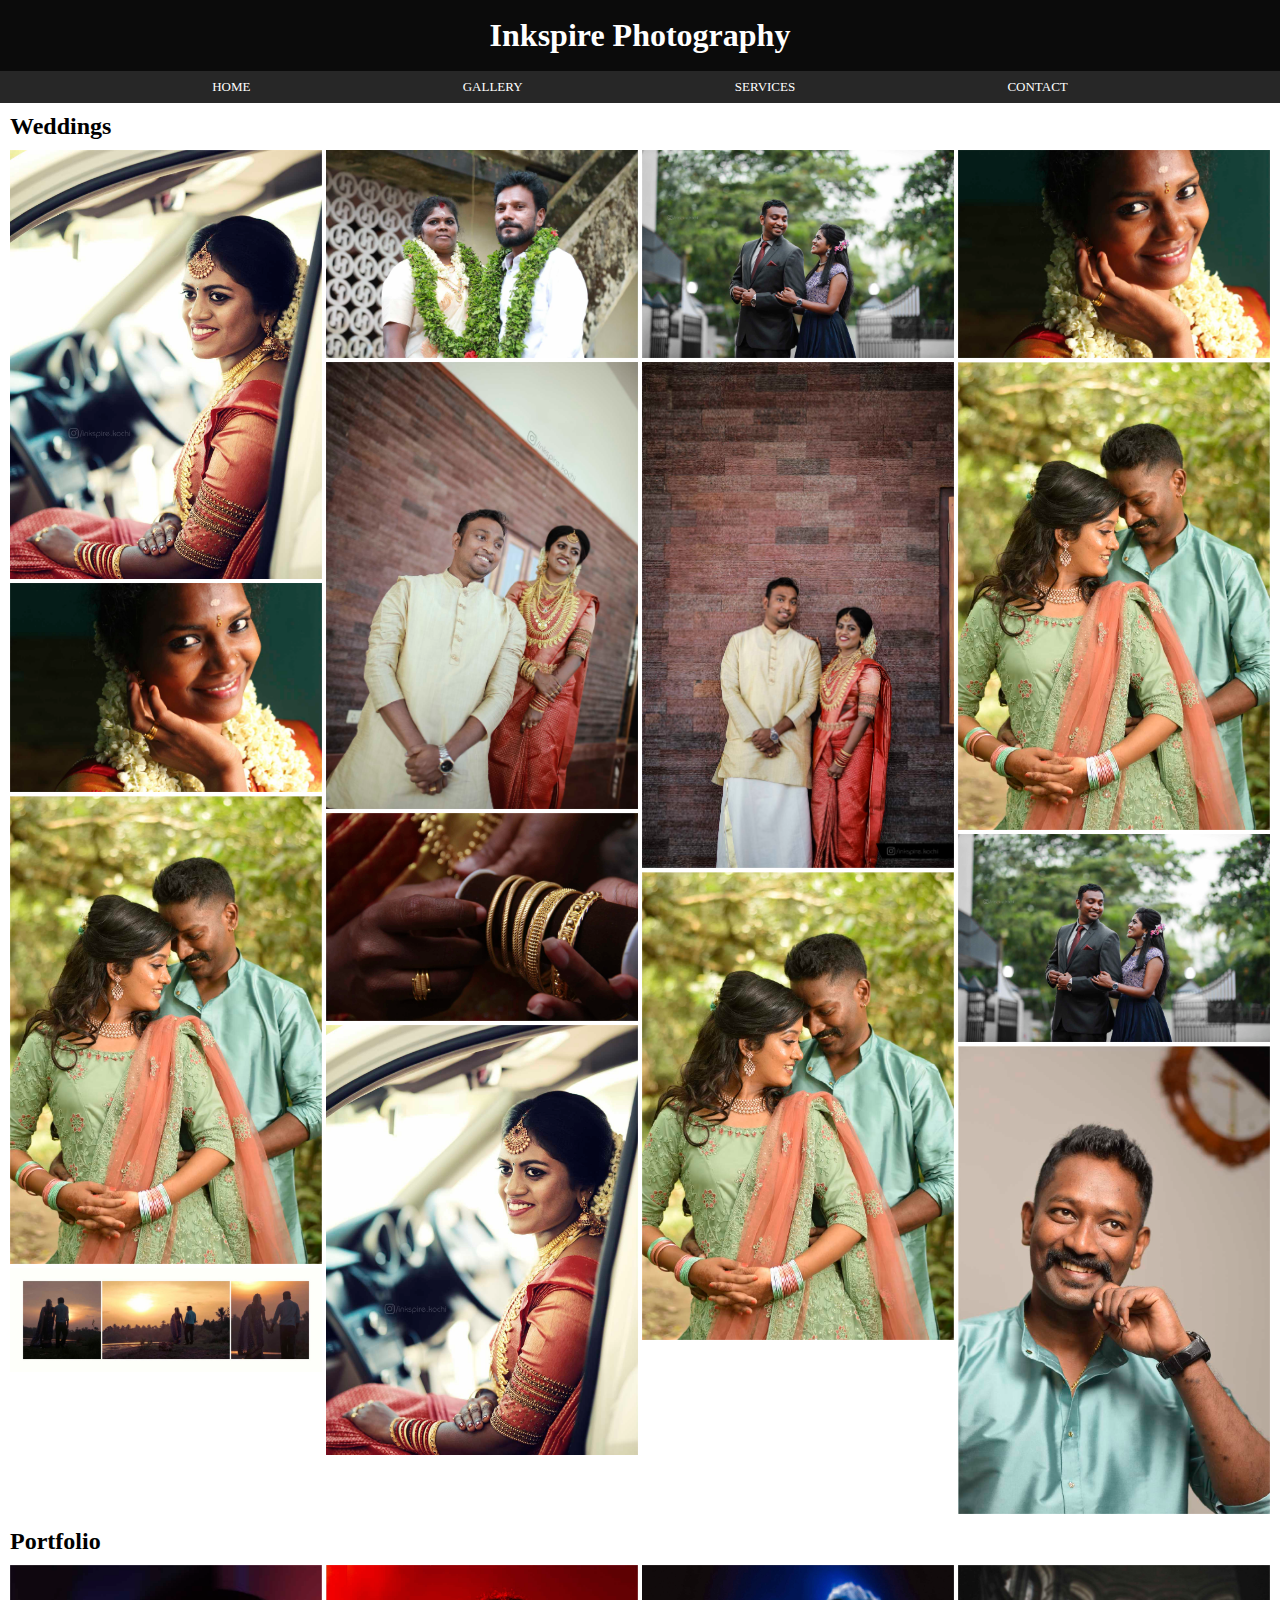
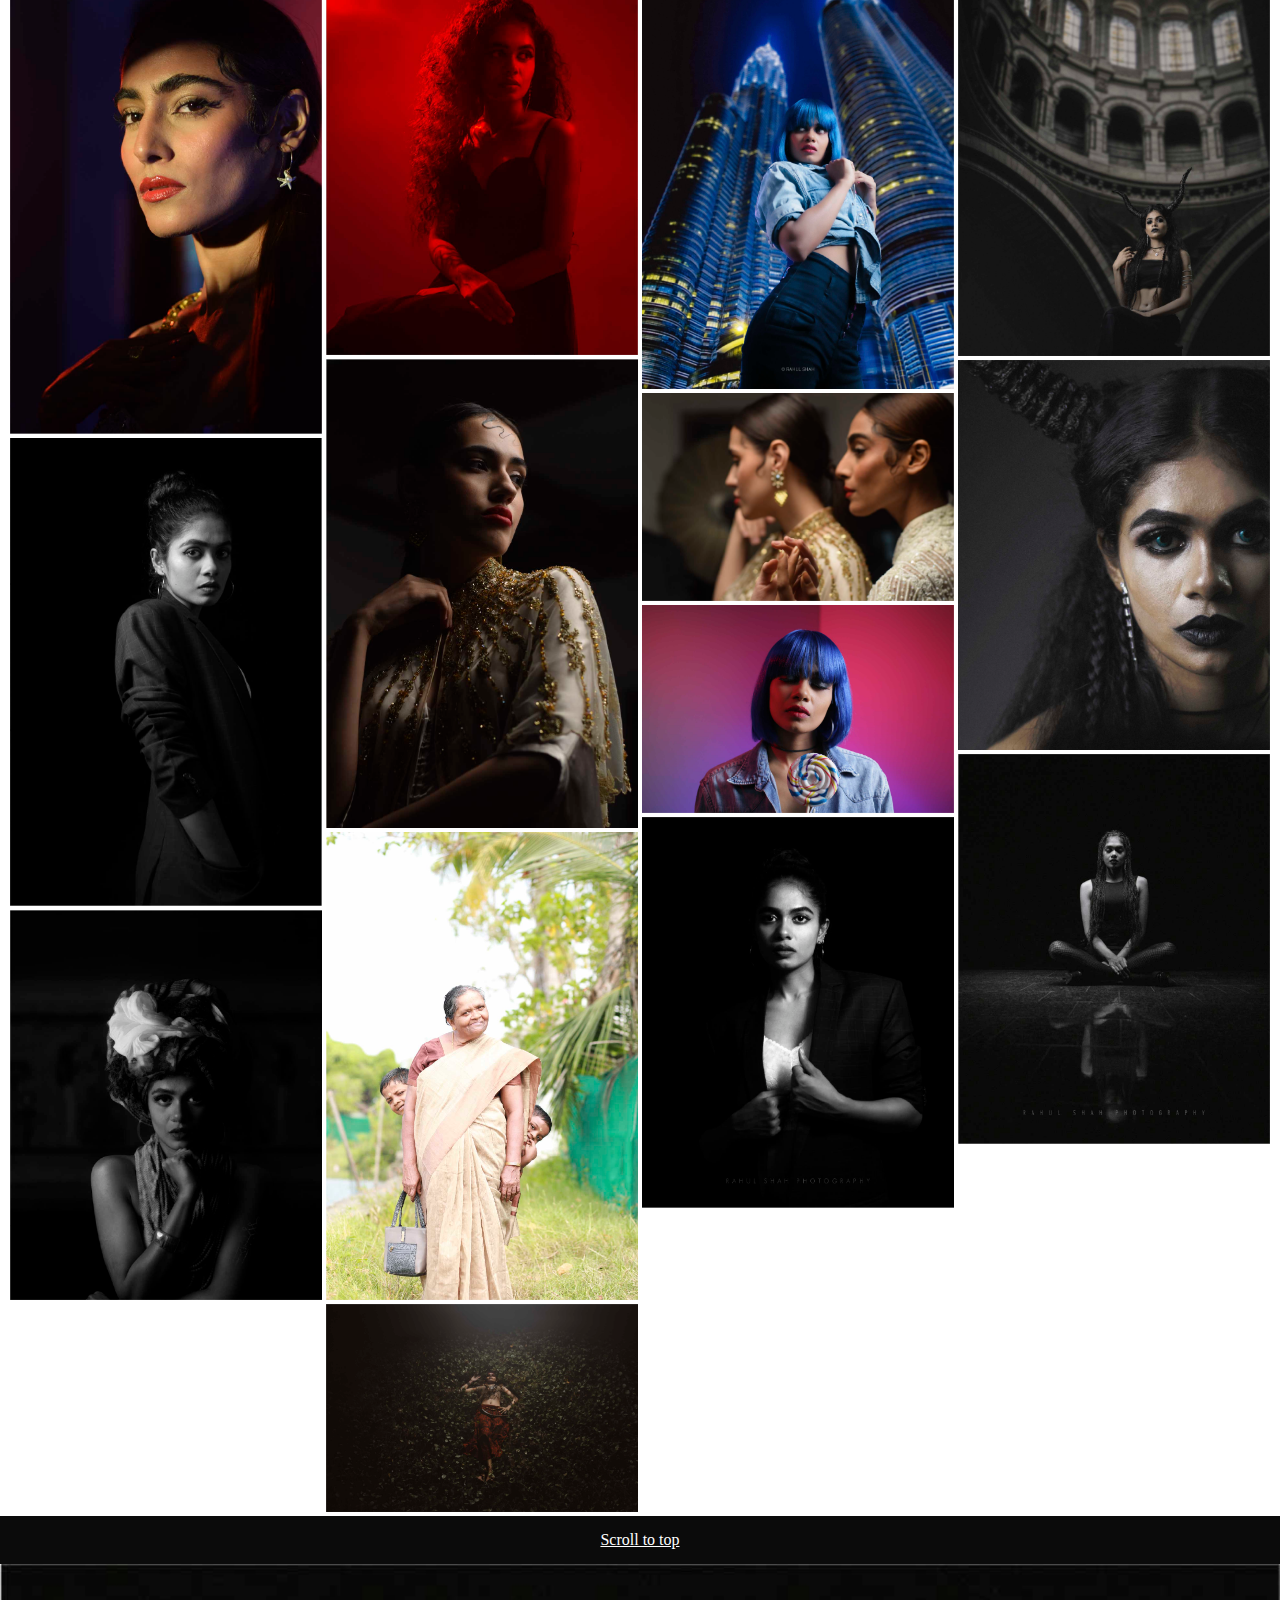
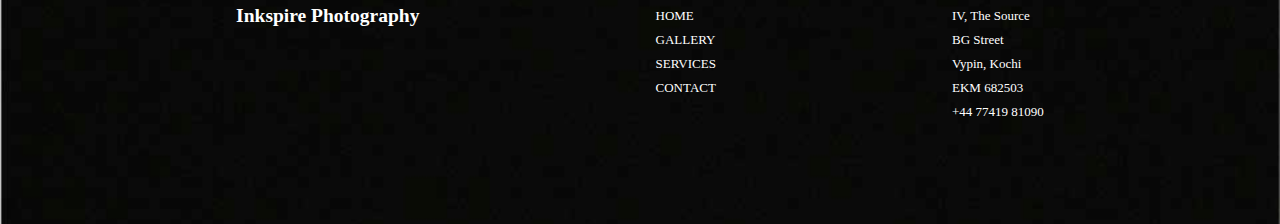
==== gallery.html @ c81bbfaf "induvidual files" ====
<!DOCTYPE html>     <!--Programming language declaration -->
<html lang="en"> <!-- User language -->

<head>
    <title>Gallery | Inkspire</title>  <!-- Name of the web page -->
    <link rel="stylesheet" href="style.css"> <!--Linking cascading stylesheet-->
    <meta charset="utf-8">
</head>

<body> <!-- Opened Body tag-->  
    <!--All visible elements are declared within body tag -->

    <!--HEADER -->
    <header> <!-- Website name with stylized font-->
        <h1>Inkspire Photography</h1>
    </header>

    <nav class="topnavbar">   
        <div class="navbar">
        <ul class="navlist">
            <li><a href="index.html">HOME</a></li>
            <li class="dropdowngallery"> <a href="gallery.html">GALLERY</a>
                <div class="gallerylist">    
                    <a href="gallery.html#gallery1">WEDDINGS</a>                           
                    <a href="gallery.html#gallery2">PORTFOLIO</a>
                </div>
            </li>
            <li><a href="services.html">SERVICES</a></li>
            <li><a href="contact.html">CONTACT</a></li>
            </ul> 
        </div>
    </nav>

    

    <section id="gallery1"> <!-- Gallery for wedding photos - parent container of first gallery-->
        <div class="sectionheading"> <!--heading container -->
            <h2>Weddings</h2>
        </div>
    <div class="photosection"> <!-- Container class holding 4 child elements (columns)  -->
        <!--Each column has the same class name and holds four child divs -->
       <div class="photocolumn"> <!-- Column #1 -->
            <div class="photo"> <!-- div acts as image holder-->
            <img src="images/Artboard 27-20.jpg" alt="sd"> <!-- image placed inside the image holder defined as .photo-->
            </div>
            <div class="photo"> <!-- image holder -->
                <img src="images/Artboard 4-20.jpg" alt="sdf">
            </div>
            <div class="photo"> <!-- image holder-->
                <img src="images/Artboard 11-20.jpg" alt="s">
            </div>
            <div class="photo"> <!-- image holder-->
                <img src="images/Artboard 28-20.jpg" alt="sd">
            </div>
        </div>      <!-- first column ends-->

        <div class="photocolumn"> <!-- column #2  following the same pattern as above - One parent div containing four image holding divs that holds one image each.-->
            <div class="photo">
                <img src="images/Artboard 24-20.jpg" alt="sdf">
            </div>
            <div class="photo">
                <img src="images/Artboard 25-20.jpg" alt="s">
            </div>
            <div class="photo">
                <img src="images/Artboard 34-20.jpg" alt="sd">
            </div>
            <div class="photo">
                <img src="images/Artboard 27-20.jpg" alt="sd">
            </div>
        </div>
        <div class="photocolumn"> <!-- column #3 -->
            <div class="photo">
                <img src="images/Artboard 32-20.jpg" alt="s">
            </div>
            
             <div class="photo">
                <img src="images/Artboard 26-20.jpg" alt="sd">
            </div>
            <div class="photo">
                <img src="images/Artboard 11-20.jpg" alt="sd">
            </div>
        </div>
        <div class="photocolumn"> <!-- column #4-->
            <div class="photo">
            <img src="images/Artboard 4-20.jpg" alt="sd">
            </div>
            <div class="photo">
                <img src="images/Artboard 11-20.jpg" alt="sdf">
            </div>
            <div class="photo">
                <img src="images/Artboard 32-20.jpg" alt="s">
            </div>
            <div class="photo">
                <img src="images/Artboard 13-20.jpg" alt="sd">
            </div>
        </div>
        <!--  column #4 defined and closed-->
    </div>  <!-- parent div .photosection closed -->
    </section> <!-- First gallery closed -->

    <section id="gallery2"> <!--second gallery (for portfolio images / portraits) -->
            <!-- Second gallery follows the exact same structure and class names as the
                 first gallery defined as ID #gallery1. The only difference is that both 
                 are two different IDs. This is done to achieve automatic scroll to
                  the specific gallery (Gallery 1 or Gallery 2) -->
        <div class="sectionheading">
            <h2>Portfolio</h2>
        </div>
    <div class="photosection">
       
        <div class="photocolumn">
            <div class="photo">
                <img src="images/Artboard 12-20.jpg" alt="s">
            </div>
            
             <div class="photo">
                <img src="images/Artboard 3-20.jpg" alt="sd">
            </div>
            <div class="photo">
                <img src="images/Artboard 35-20.jpg" alt="sd">
            </div>
        </div>
        
        <div class="photocolumn">
            <div class="photo">
            <img src="images/Artboard 10-20.jpg" alt="sd">
            </div>
            <div class="photo">
                <img src="images/Artboard 16-20.jpg" alt="sdf">
            </div>
            <div class="photo">
                <img src="images/Artboard 23-20.jpg" alt="s">
            </div>
            <div class="photo">
                <img src="images/Artboard 30-20.jpg" alt="sd">
            </div>
        </div>

        <div class="photocolumn">
            <div class="photo">
                <img src="images/Artboard 15-20.jpg" alt="sdf">
            </div>
            <div class="photo">
                <img src="images/Artboard 18-20.jpg" alt="s">
            </div>
            <div class="photo">
                <img src="images/Artboard 19-20.jpg" alt="sd">
            </div>
            <div class="photo">
                <img src="images/Artboard 22-20.jpg" alt="sd">
            </div>
        </div>
        <div class="photocolumn">
            <div class="photo">
                <img src="images/Artboard 21-20.jpg" alt="s">
            </div>
            
             <div class="photo">
                <img src="images/Artboard 20-20.jpg" alt="sd">
            </div>
            <div class="photo">
                <img src="images/Artboard 40-20.jpg" alt="sd">
            </div>
        </div>
    </div>


    </section>
    <!-- Gallery 2 section defined and closed-->
    <!-- Both galleries will have 4,2 and one column on desktops, tablets and smartphones respectively.-->
    

    <!-- SCROLL TO TOP BUTTON-->
    <div class="sttbutton"> <!-- defined the  button in a div, with background color applied-->
    <a href="#gallery1">Scroll to top</a> <!-- scrolls up to the first gallery of the page-->
    </div>    


    <!-- Footer -->
    <footer>
        <div class="footercontainer">
            <div class="footerlogo"><ul>
                <li><h2>Inkspire Photography</h2></li>
                </ul>
            </div>    
            <div class="footernav"><ul>
                <li><a href="index.html">HOME</a></li>
                <li><a href="gallery.html">GALLERY</a></li>
                <li><a href="services.html">SERVICES</a></li>
                <li><a href="contact.html">CONTACT</a></li>
                </ul>
            </div>
            
            <div class="footaddress">
                <ul><li>IV, The Source</li>
                <li>BG Street</li>
                <li>Vypin, Kochi</li>
                <li>EKM 682503</li>
                <li>+44 77419 81090</li>
                </ul>
            </div>
            
    
        </div><!-- Footer container close here-->
           
    </footer>

</body>
</html>
---- style.css ----
*{
margin: 0; /* All elements by default will not have margins    */
padding: 0; /* All elements by default will not have padding   */
box-sizing: border-box; /* To have control over width and height of elements */
}
body {
    background-color: rgb(255, 255, 255);
}
/*________________HOMEPAGE ________________________*/
/*HEADER*/
header{
    background-color: rgb(11, 11, 11);  /* applies background color  */
    padding: 2px;   /* padding for the header */
    justify-content: center; /* Centre alignment */
    text-align: center;
    
}   
header h1 { /* Heading styling for colour, alignment and padding */
    color: rgb(255, 255, 255);
    padding-top: 15px;
    padding-bottom: 15px;
    justify-content: center;
}

/*NAVIGATION BAR*/
.topnavbar { 
    
    background-color: rgb(39, 39, 39);
    z-index: 4; /* keeps .topnavbar on the highest Z-index assigned in this website (4)
                Highest z-index number will allow the element to stay on top, above all other elements. */
    position: sticky; /* Allows the nav bar to stick the top even when it is scrolled past */
    top: 0; /* the sticking position is set to top:0; meaning, no space will be left from the top and the element sticks to the top most part of the viewport  */
    width: 100%;
    padding-top: 8px;
    padding-bottom: 8px;
}

.navbar {
    display: flex; /*child elements flex and form row */
}

.topnavbar a { /* navigation bar anchor tag style */

    display: block;
    color: white;
    font-size: small;
    text-decoration: none;
}   

.topnavbar a:hover { /* navigation bar interaction upon hover */
    background-color: rgb(63, 63, 63);
    
}

.navlist {  
    display: flex; /* all the <li> elements within this unordered list class flexes in row */
    list-style-type: none; /* the default decoration for list items are  removed (bullet points) */
    justify-content:space-evenly;                   /*Justify content was used instead of regular padding so the nav bar elements maintains the set distance ratio across different devices */
    width: 100%;                                    /*Navlist takes up 100% width of the viewport */
    
}

.gallerylist {          /*This list is set to invisible by default */
    display: none;      /* hides the div in normal state */
    position: absolute;  /* sets the position to absolute  */
    background-color: rgb(39, 39, 39);;
    min-width: 160px;
   z-index: 2;      /* z-index is higher than 1. this div will be displayed above all other elements. Only exceptions are elements that have been assigned a higher z-index. */
}

.dropdowngallery:hover .gallerylist {
    display: block; /* upon hover on top of .dropdowngallery, the div .gallerylist will be displaye - giving two options for users. */
}       

/*BANNER*/

.bannercontainer {          /* Style for the banner container */
    position: relative;     /* Sets the position to relative for absolute positioning of text */
    text-align: center;     /* Center-align the text */
}


.bannerimage img {          /* Style for the banner image */
    width: 100%;            /* Makes the image take up the full width of the parent element */
    height: auto;           /* Maintains the image's aspect ratio */
    opacity: 70%;           /* reduces opacity of the banner image - this helps increase the visibilty of .bannertext elements. In this case, the website greeting.  */
}
.bannertext {
    position: absolute;     /* position is set absolute with respect to it's parent element */
    top: 50%;               /* positioning with respect to parent element */
    left: 50%;
    transform: translate(-50%, -50%); /* centres the div */
	font-size:large;        /* font styling  */
	font-weight: bold;
	color: #fff;
	text-align: center;     /* positioning text to the centre  */
  }


/*HOMEPAGE_GALLERY*/
.homegallery h3{   /* aligning the heading to the centre  */
    text-align: center;  
    padding: 5px;
}
.homegallerygrid{
display: flex;      /* all images inside the div are flexing  */
flex-wrap: wrap;    /* wrapping allows the overflowing elements to wrap and fall in the next line and eliminates the horizontal scroll bar  */
justify-content: center; /* the container's content are centred  */
	
}
.homegallerygrid img{
    width: 19.5%; /* This width dictates how many columns will be formed. in this case, 5 columns will be the result.  */
                    /*  5 columns will appear by default (screens of 901 pixels or above) */
    padding: 1px;
	
    
}


footer
	{

	/*	Inserting background image : https://www.w3schools.com/css/css3_backgrounds.asp*/
		background-image: url("images/Artboard 40-20.jpg");  /* foter background added through stylesheet.   */
 		background-size: cover;        
		background-repeat: no-repeat; /*background set to not repeat to have just one large image instead of repitition  */
		height: 260px; 
		text-align: left; /* aligns the text to the left */
		color: white;
		

	}

footer .footercontainer /* contains all elements of footer  */
{
	padding-top:40px;
    display: flex; /* all child elements of footer flex  */
    justify-content: space-evenly; /* spacing is evened out and looks neat  */
    
}

footer ul li a
{   /* anchor tags styling */
	text-decoration:none;
	color:white;cursor: pointer; /* changes the cursor to pointer  */
	text-align: left;
    font-size: small;
}
footer ul li a:hover
{
	color: gold; /* changing color upon hover */
}
footer ul  /* unordered list elements (footer) styling  */
{ 
    list-style:none; /* removes bullet points  */
	padding:0;
    font-size: small;
}


footer ul li
{
	
	line-height: 24px; /* spaces between lines of .li elemets */
	
}

/*media quiery that makes the webpage responsive to screens of widths between 420px & 600px  */
@media (min-width: 420px) and (max-width:600px) /* HOME PAGE - MOBILE DEVICES__ */                        /*MOBILE SCREEN*/
    {
        .homegallerygrid
            {
            display: flex;
            flex-wrap: wrap;
            justify-content: center;
            }
            .homegallerygrid img{
                width: 49.5%; 
                height:fit-content;
                padding: 1px;
                
            }  
            .bannertext {
               
                font-size: 26px;
               
              }


    }
    
    
 /*media quiery that makes the wepage responsive to screens of width between 601px - 900px  */   
    
@media (min-width: 601px) and (max-width: 900px)    /* HOME-PAGE TABLET SCREEN */
     
    {
        .homegallerygrid
        {
        display: flex;
        flex-wrap: wrap;
        justify-content: center;
        }
        .homegallerygrid img{
            width: 32.5%; 
            height:fit-content;
            padding: 1px;
            
        }
    }


/*SERVICES PAGE_______*/
#services { /* positioning */
    position: relative;
}

#services h3{ /* font styling */
    font-size: larger;
    padding: 10px;
    padding-top: 20px;
    position: absolute;
    top: 10px;
    
}

.servicesgrid{
    display: grid; /* displays grid */
    grid-template-columns: repeat(3,1fr); /* displays child elements in 3 columns */
    
    align-items: end; /* all child elements sink to the bottom of the container. This is to achieve a design tactic, where the container looks like a bar graph and to make the diamond package appear more valuable in terms of service benefits  */
    padding: 20px;
    
}

.goldpack{ 
    background-color: rgb(234, 234, 234);
    padding: 10px;
    
    width: 90%;
    border-radius: 5px;
}
.platinumpack{
    background-color: rgb(237, 237, 237);
    padding: 10px;
    width: 90%;
    border-radius: 5px;
}
.diamondpack{
    background-color: rgb(228, 228, 228);
    padding: 10px;
    width: 90%;
    border-radius: 5px;
}
.price{
    margin-top: 5px;
    background-color: gold;
    border-radius: 3px;
  
  
}

.servicenote{
    text-align: center;
    padding: 5px;
    background-color: blanchedalmond;
}
.servicenote p{
    font-size: smaller; /* additional note in small text size related to pricing. */
}



/*_______________________GALLERY PAGE_____________*/
#gallery1
{
    width: 100%;
    margin:auto; /*centralizes the element*/
    
}

.sectionheading h2{ 
padding: 10px;
}

.photosection{ /* Section contains 4 child elements (.photocolumn) */
    display: flex; /*  Child elements are flexed to form one row of 4 child elements*/
    justify-content: center;
    flex-wrap: wrap; /* wrap will be applied for smartphone and tablet screens according to the width adjustments that will be done for child elements as per requirement in tablet and smartphone screen widths */
}
.photocolumn { /* All 4 photocolumn elements are styled together   */
display: flex; /* applied flex */
flex-direction: column; /* turns the flex direction to column, making 4 columns  */
width: 24.7%; /* defines the width of each column. Each column here takes 24.7%, resulting in four vertical columns to fall in place of the viewport.
                This value will be changed according to varrying screen sizes to reduce the number of rows.  */
padding-left: 2px;
padding-right: 2px;

}

.photo{
width: 100%; /* takes up the entire width of it's parent element, which is one column out of the total four columns */
box-sizing: border-box;
}

.photo img{
    width: 100%; /* image wide as parent container  */
    height: auto;
}
.sttbutton{ /* the scroll to top button styling  */
    text-align: center;
    background-color:  rgb(11, 11, 11);
    padding: 15px;
  }

  .sttbutton a{
    color: white ;
    padding: 15px;
}

.sttbutton a:hover {
    color: gold;
}

@media (min-width: 420px) and (max-width:600px)                         /*MOBILE SCREEN*/
/* GALLERY PAGE MEDIA QUERIES FOR SMARTPHONES*/ 
{
        .photocolumn {
            
            width:95%; /* Makes the .photocolumn div take up 95% of it's parent element.
            This means that only one column can fit, the remaining .photocolumns will appear below as the user scrolls down.
            This makes the layout responsive.  */
    }
    
}
    
    
@media (min-width: 601px) and (max-width: 900px)                        /* TABLET SCREEN */
/*GALLERY PAGE FOR TABLETS  */     
{

.photocolumn {
        width: 49.5%; /* makes the .photocolumn div take up 49.5% of it's parent container.
        This results in two columns on the viewport, and the the remaining two columns appears below.
        This makes the layout responsive  */
    
    }
}
/*_______CONTACTPAGE________ */

.banner
{
    position: relative;
}
.banner, .banner img
{
	width:100%;
    display: block;
	
}
.banner:after
{
	clear: both;
	display: block;
	content: "";
	
}
.bannerthree h2
{
	position: absolute;
	top: 50%;
	left: 50%;
	transform: translate(-50%,50%);
	font-size: large;
	font-weight: bold;
	color: #fff;
	text-align: center;
}

/* CONTACT FORM  */
/* referenced from https://www.w3schools.com/howto/howto_css_contact_form.asp */
{font-family: Arial, Helvetica, sans-serif;} /* Font family for contact form */


/*styling for text input fields    */
input[type=text], select, textarea {
    width: 100%;
    padding: 12px;
    border: 1px solid #ccc;
    border-radius: 4px;
    box-sizing: border-box;
    margin-top: 6px;
    margin-bottom: 16px;
    resize: vertical;
  }
  
  /*styling for email input fields    */
  input[type=email], select, textarea {
    width: 100%;
    padding: 12px;
    border: 1px solid #ccc;
    border-radius: 4px;
    box-sizing: border-box;
    margin-top: 6px;
    margin-bottom: 16px;
    resize: vertical;
  }

 /*styling for submit button   */
  input[type=submit] {
    background-color:  rgb(11, 11, 11);
    color: white;
    padding: 12px 20px;
    border: none;
    border-radius: 4px;
    cursor: pointer;
  }
  
  input[type=submit]:hover { /* styling for submit button on hover  */
    background-color:gold;
  }
  
  .contactform{ /* styling for .contactform , the parent element containing the input form. */
    justify-content: center; 
    width: 100%;
  }

  .contactform h3{ /* alignment for heading  */
    text-align: center;
    padding: 15px;
  }
  .formcontainer { /* styling for .formcontainer, the input form  */
    border-radius: 5px;
    margin-left: auto; /* margin left and margin right on auto sets the div at the centre of it's parent element */
    margin-right: auto;
    background-color: #f2f2f2;
    padding: 20px;
    width: 65%;  /* width is set to 65% to leave blank space   */
  }
  
        @media (min-width: 420px) and (max-width:600px)                         /*MOBILE SCREEN*/
/* MEDIA QUERIES FOR SMARTPHONES*/ 
{
    .formcontainer { /* Form container takes up 95% of the viewport and maximises screen usage  */
        width: 95%;
      }
      
    
}
    
    
@media (min-width: 601px) and (max-width: 900px)       /* TABLET SCREEN */
/*QUERIES FOR TABLETS  */     
{
    .formcontainer {
        width: 75%; /* considerably less blank spaces on the sides compared to desktop screen width view. */
      }
     
}
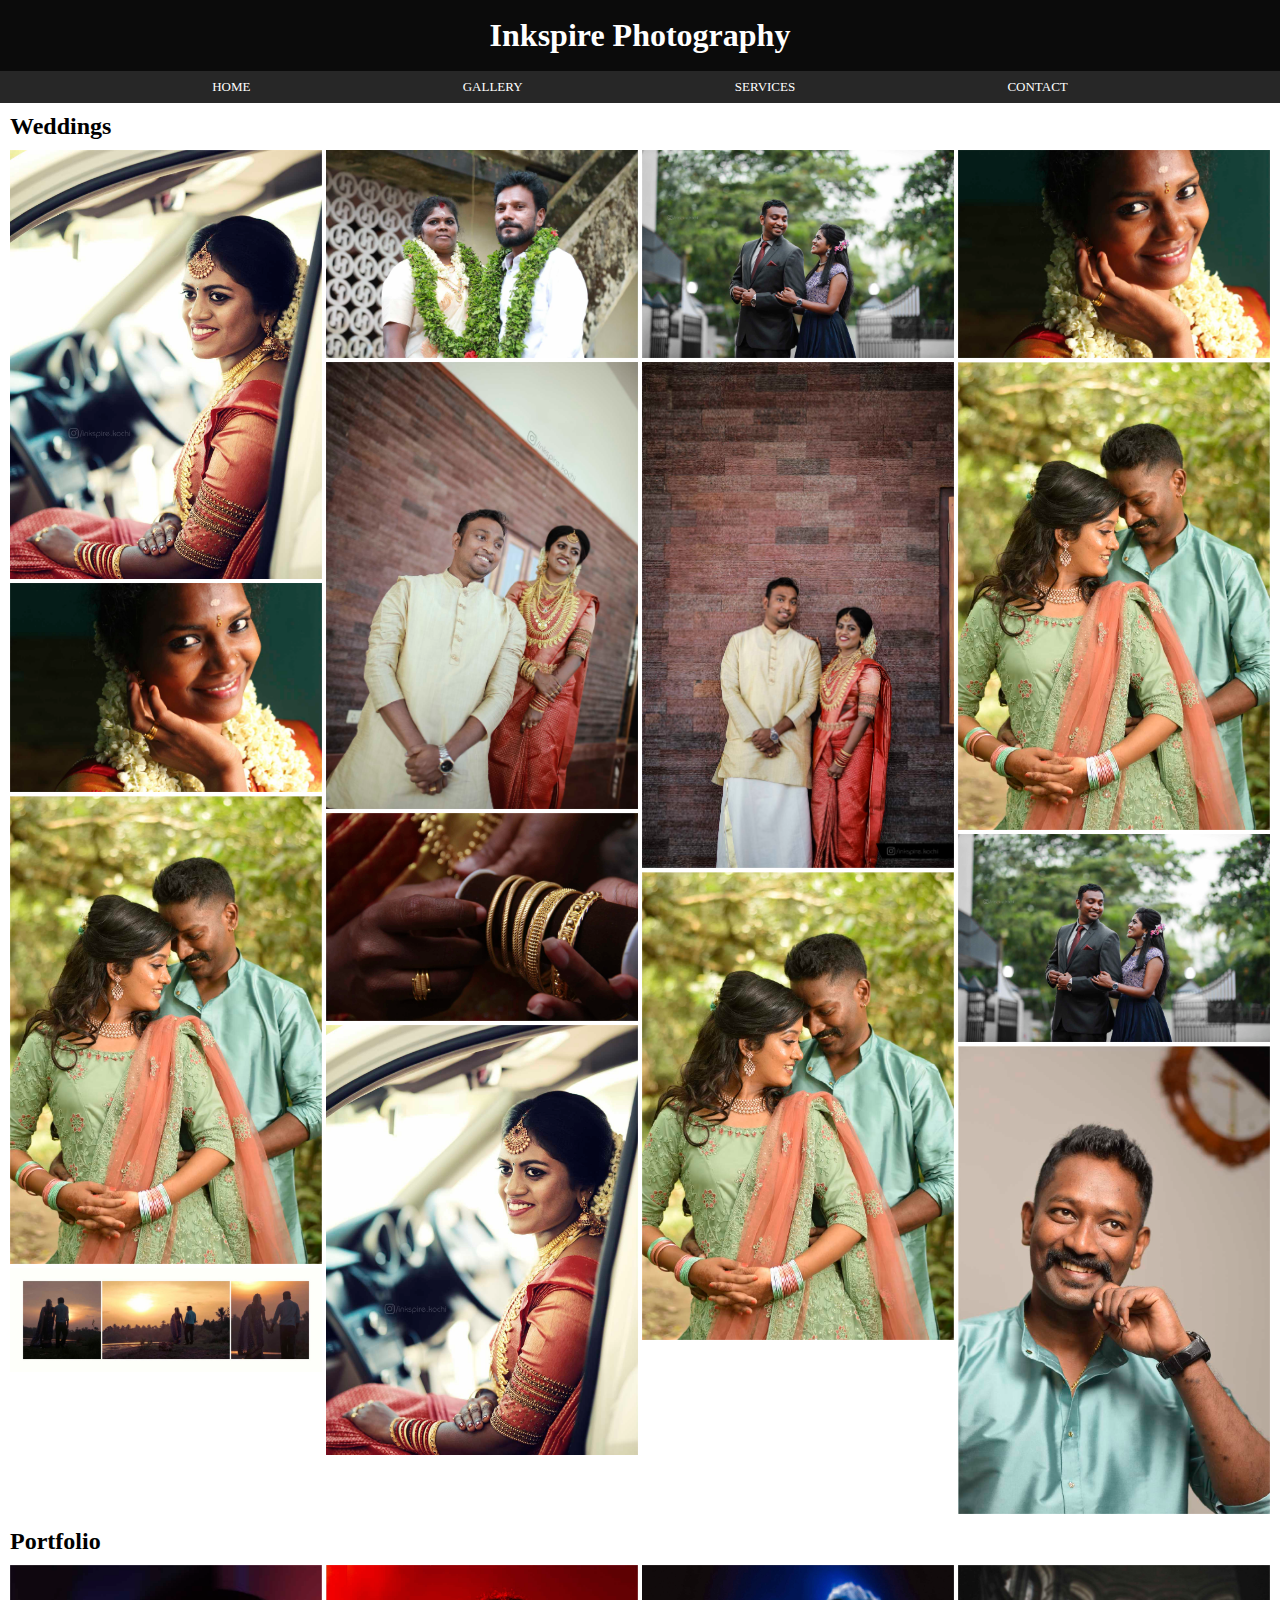
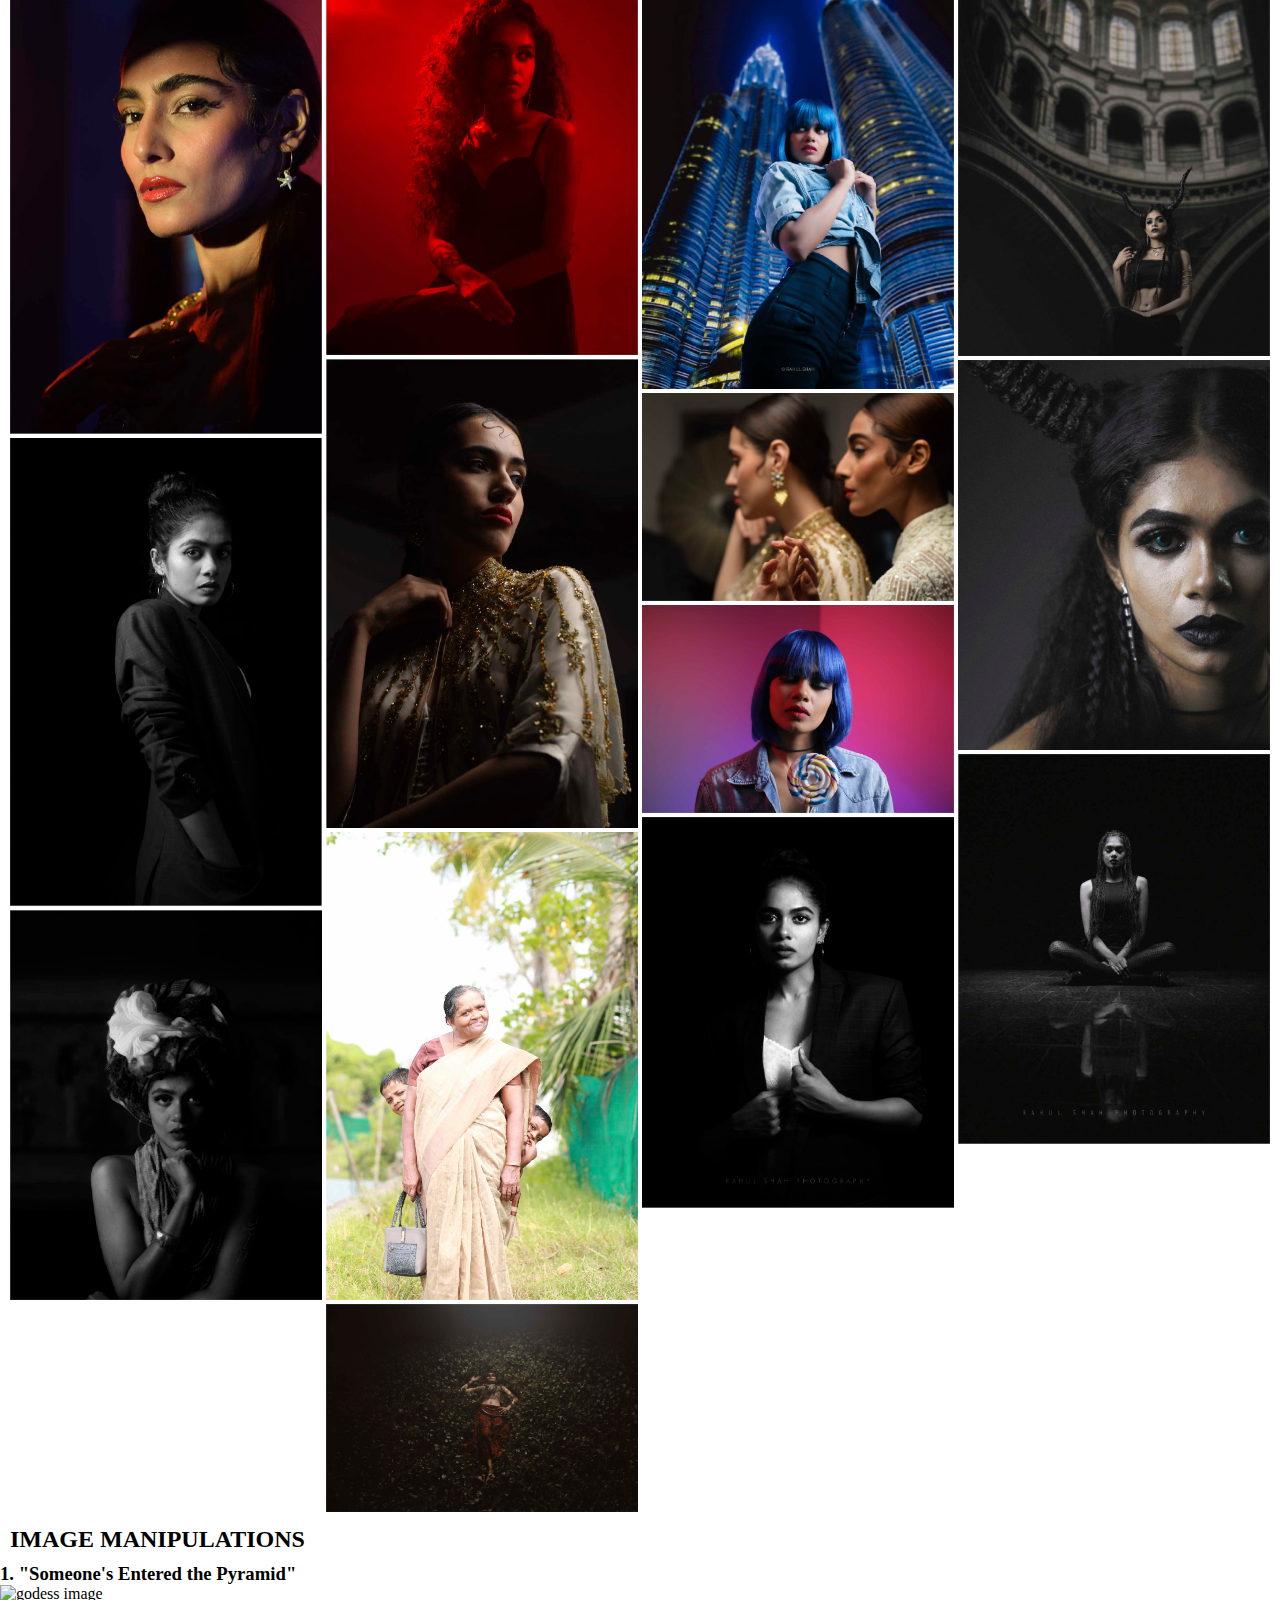
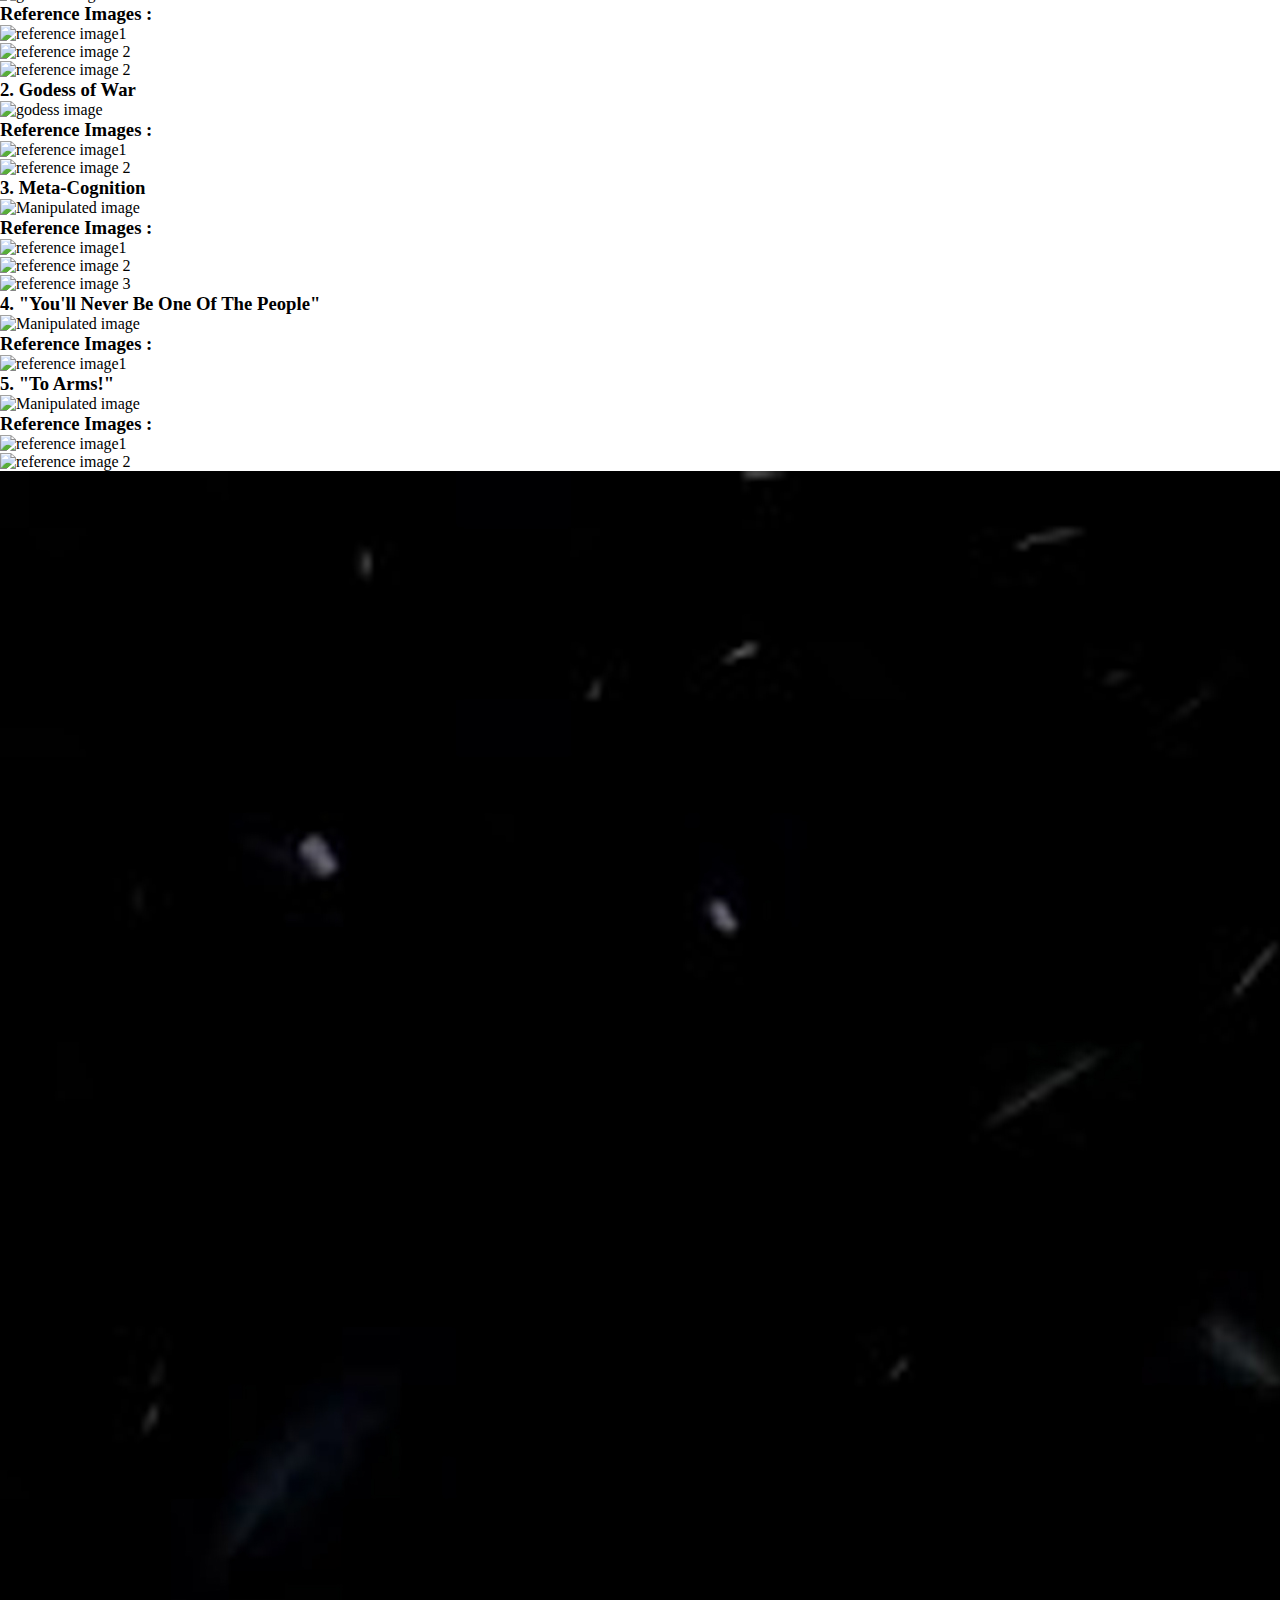
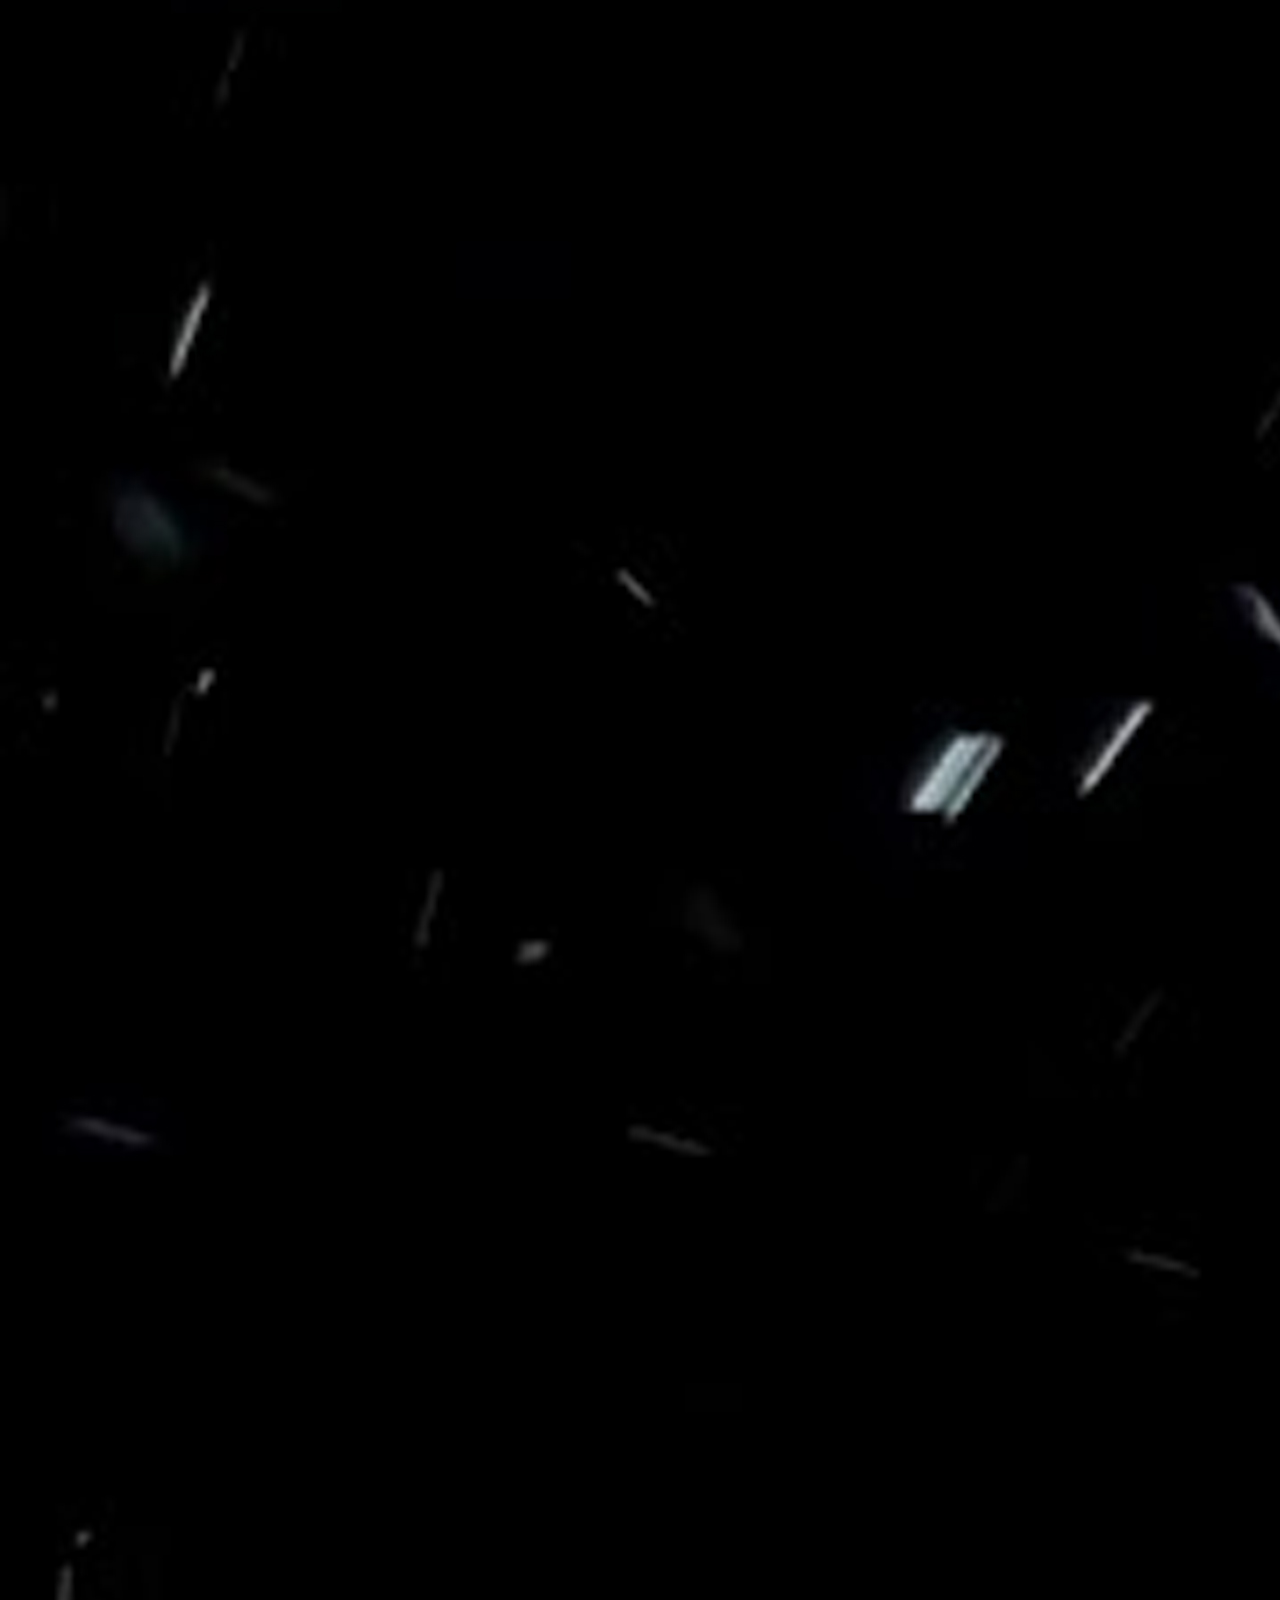
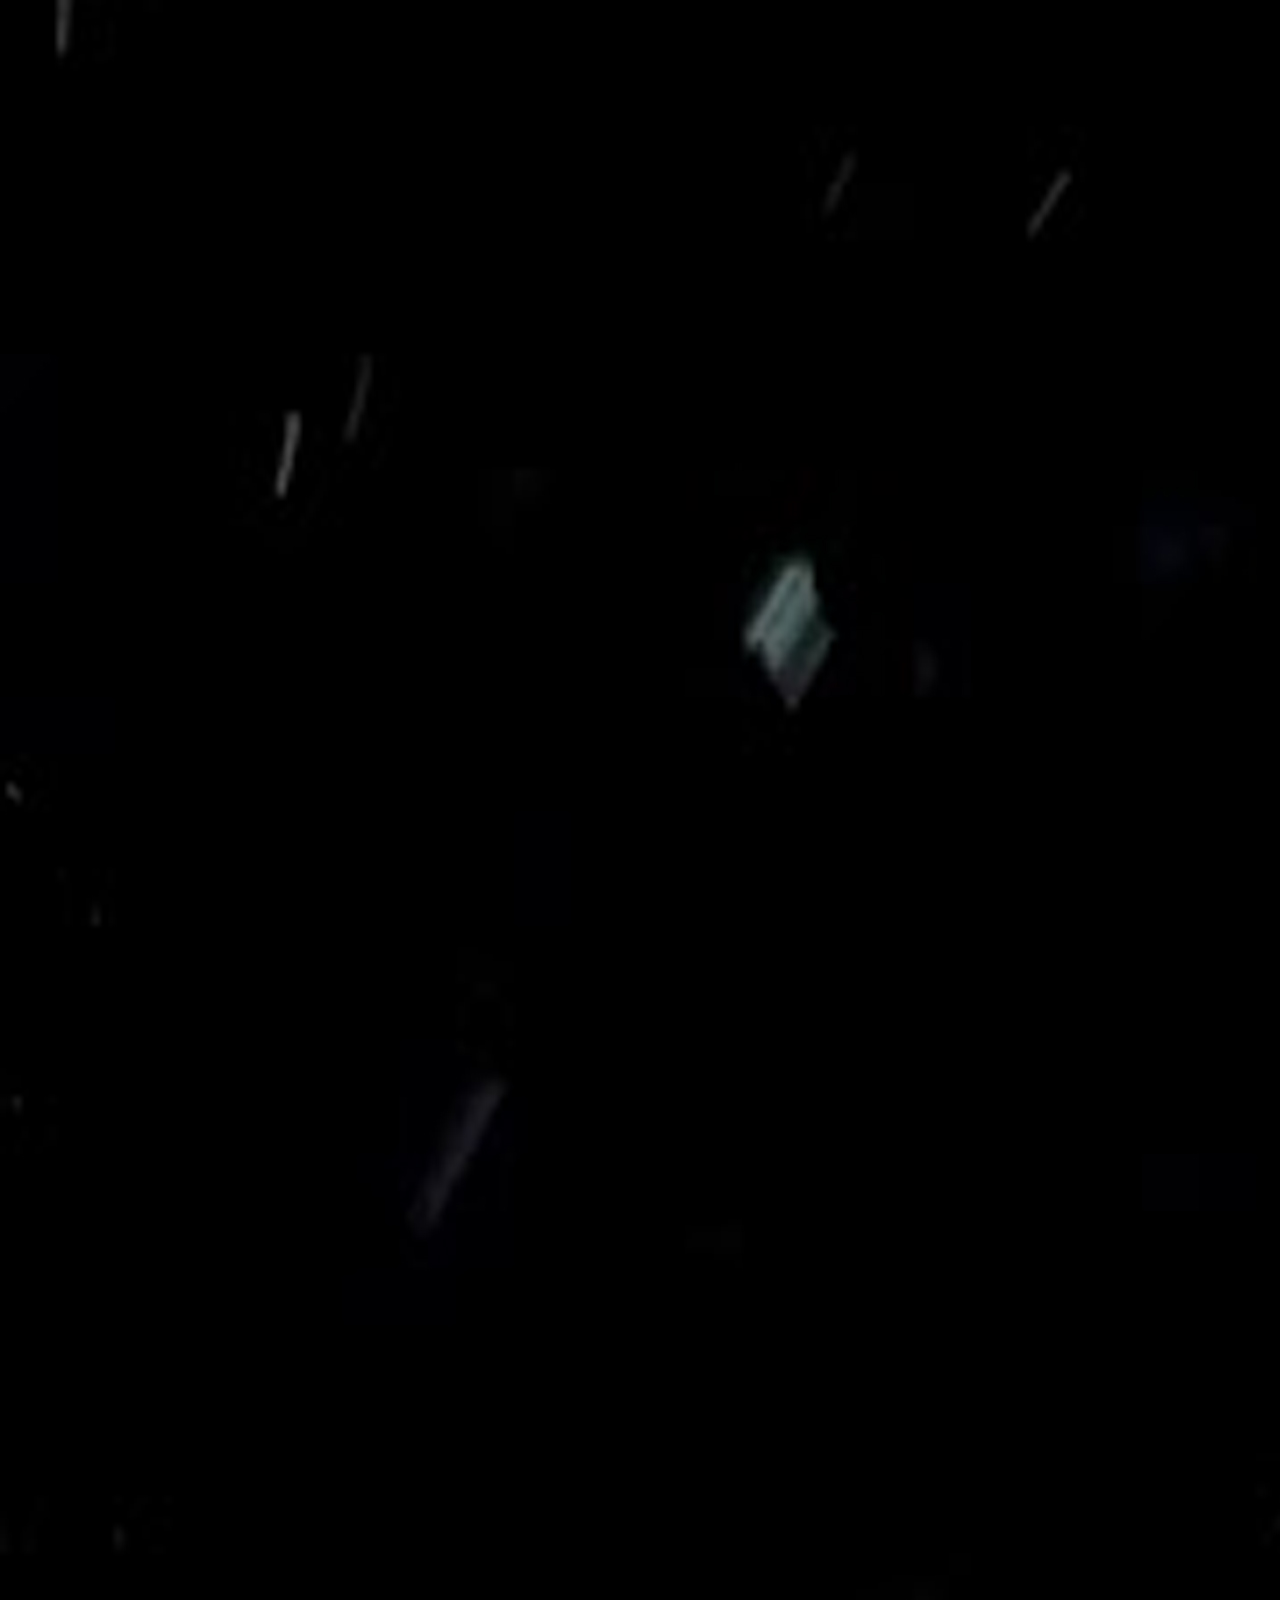
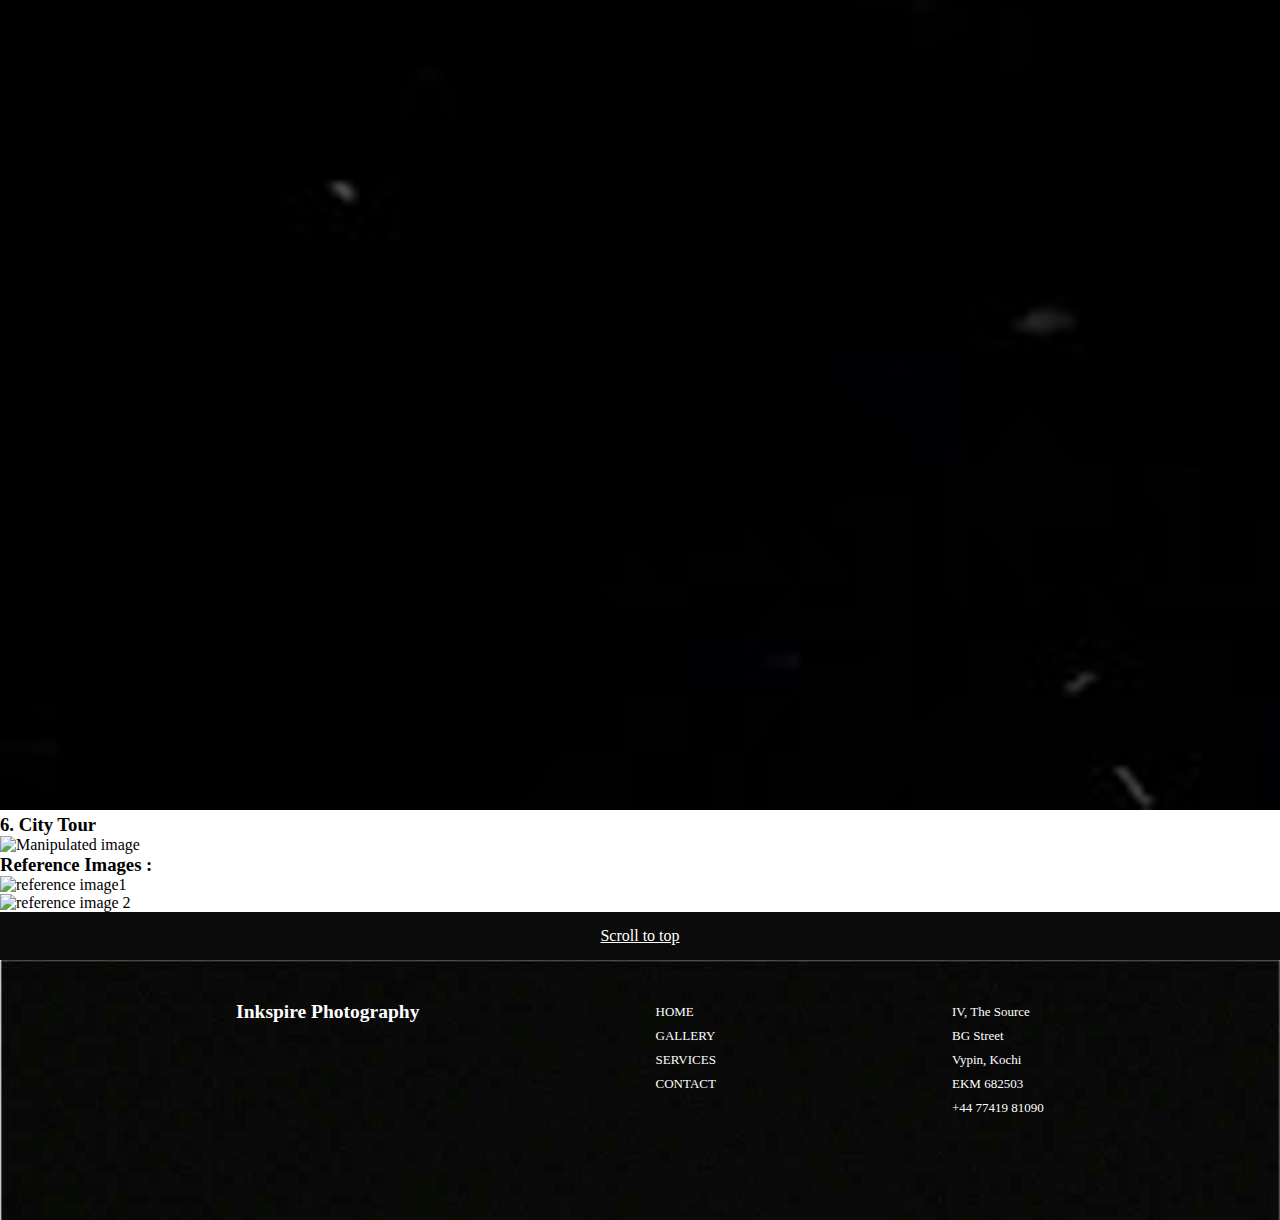
==== commit 8470aa0e: "Update gallery.html" ====
--- a/gallery.html
+++ b/gallery.html
@@ -110,56 +110,56 @@
        
         <div class="photocolumn">
             <div class="photo">
-                <img src="images/Artboard 12-20.jpg" alt="s">
+                <img src="images/Artboard 12-20.jpg" alt="image 1">
             </div>
             
              <div class="photo">
-                <img src="images/Artboard 3-20.jpg" alt="sd">
-            </div>
-            <div class="photo">
-                <img src="images/Artboard 35-20.jpg" alt="sd">
+                <img src="images/Artboard 3-20.jpg" alt="image 2">
+            </div>
+            <div class="photo">
+                <img src="images/Artboard 35-20.jpg" alt="image 3">
             </div>
         </div>
         
         <div class="photocolumn">
             <div class="photo">
-            <img src="images/Artboard 10-20.jpg" alt="sd">
-            </div>
-            <div class="photo">
-                <img src="images/Artboard 16-20.jpg" alt="sdf">
-            </div>
-            <div class="photo">
-                <img src="images/Artboard 23-20.jpg" alt="s">
-            </div>
-            <div class="photo">
-                <img src="images/Artboard 30-20.jpg" alt="sd">
+            <img src="images/Artboard 10-20.jpg" alt="image 4">
+            </div>
+            <div class="photo">
+                <img src="images/Artboard 16-20.jpg" alt="image 5">
+            </div>
+            <div class="photo">
+                <img src="images/Artboard 23-20.jpg" alt="image 6">
+            </div>
+            <div class="photo">
+                <img src="images/Artboard 30-20.jpg" alt="image 7">
             </div>
         </div>
 
         <div class="photocolumn">
             <div class="photo">
-                <img src="images/Artboard 15-20.jpg" alt="sdf">
-            </div>
-            <div class="photo">
-                <img src="images/Artboard 18-20.jpg" alt="s">
-            </div>
-            <div class="photo">
-                <img src="images/Artboard 19-20.jpg" alt="sd">
-            </div>
-            <div class="photo">
-                <img src="images/Artboard 22-20.jpg" alt="sd">
+                <img src="images/Artboard 15-20.jpg" alt="image 8">
+            </div>
+            <div class="photo">
+                <img src="images/Artboard 18-20.jpg" alt="image 9">
+            </div>
+            <div class="photo">
+                <img src="images/Artboard 19-20.jpg" alt="image 10">
+            </div>
+            <div class="photo">
+                <img src="images/Artboard 22-20.jpg" alt="image 11">
             </div>
         </div>
         <div class="photocolumn">
             <div class="photo">
-                <img src="images/Artboard 21-20.jpg" alt="s">
+                <img src="images/Artboard 21-20.jpg" alt="image 12">
             </div>
             
              <div class="photo">
-                <img src="images/Artboard 20-20.jpg" alt="sd">
-            </div>
-            <div class="photo">
-                <img src="images/Artboard 40-20.jpg" alt="sd">
+                <img src="images/Artboard 20-20.jpg" alt="image 13">
+            </div>
+            <div class="photo">
+                <img src="images/Artboard 40-20.jpg" alt="image 14">
             </div>
         </div>
     </div>
@@ -168,7 +168,130 @@
     </section>
     <!-- Gallery 2 section defined and closed-->
     <!-- Both galleries will have 4,2 and one column on desktops, tablets and smartphones respectively.-->
-    
+     
+    
+    <section id="gallery3"> <!-- Gallery for wedding photos - parent container of first gallery-->
+        <div class="sectionheading"> <!--heading container -->
+            <h2>IMAGE MANIPULATIONS</h2>
+        </div>
+
+    <div class="manip"> 
+        <h3> 1. "Someone's Entered the Pyramid" </h3>
+    </div>
+    
+     <div class="finimage">
+                <img src="images/Cave-1-(2).jpg" alt="godess image">
+        </div>
+
+        <div>
+        <h3> Reference Images : </h3>
+        <div class="referenceimage"> 
+            <img src="images/_MG_2400copy.jpg" alt="reference image1">
+        </div>
+        <div class="referenceimage"> 
+            <img src="images/lea-kobal-UlHxDEtBDM0-unsplash.jpg" alt="reference image 2">
+        </div>
+        <div class="referenceimage"> 
+            <img src="images/katie-musial-GxcVd7xZxqM-unsplash.jpg" alt="reference image 2">
+        </div>
+
+        <div class="manip"> 
+        <h3> 2. Godess of War </h3>
+    </div>
+    
+     <div class="finimage">
+                <img src="images/SAI.jpg" alt="godess image">
+        </div>
+
+        <div>
+        <h3> Reference Images : </h3>
+        <div class="referenceimage"> 
+            <img src="images/canvas.jpg" alt="reference image1">
+        </div>
+        <div class="referenceimage"> 
+            <img src="images/face.jpg" alt="reference image 2">
+        </div>
+
+            <div class="manip"> 
+        <h3> 3. Meta-Cognition </h3>
+    </div>
+    
+     <div class="finimage">
+                <img src="images/ca-ve-(2).jpg" alt="Manipulated image">
+        </div>
+
+        <div>
+        <h3> Reference Images : </h3>
+        <div class="referenceimage"> 
+            <img src="images/_MG_2404 copy.jpg" alt="reference image1">
+        </div>
+        <div class="referenceimage"> 
+            <img src="images/_MG_2407 copy.jpg" alt="reference image 2">
+        </div>
+         <div class="referenceimage"> 
+            <img src="images/lea-kobal-UlHxDEtBDM0-unsplash.jpg" alt="reference image 3">
+        </div>
+            
+            <div class="manip"> 
+        <h3> 4. "You'll Never Be One Of The People" </h3>
+    </div>
+    
+     <div class="finimage">
+                <img src="images/avatar-(2).jpg" alt="Manipulated image">
+        </div>
+
+        <div>
+        <h3> Reference Images : </h3>
+        <div class="referenceimage"> 
+            <img src="images/1S8A4558.jpg" alt="reference image1">
+        </div>
+        
+            <div class="manip"> 
+        <h3> 5. "To Arms!" </h3>
+    </div>
+    
+     <div class="finimage">
+                <img src="images/Full-img.jpg" alt="Manipulated image">
+        </div>
+
+        <div>
+        <h3> Reference Images : </h3>
+        <div class="referenceimage"> 
+            <img src="images/ORG1S8A0472.jpg" alt="reference image1">
+        </div>
+        <div class="referenceimage"> 
+            <img src="images/pexels-octoptimist-3450328.jpg" alt="reference image 2">
+        </div>
+         <div class="referenceimage"> 
+            <img src="images/scratches.jpg" alt="reference image 3">
+        </div>
+        
+    
+            <div class="manip"> 
+        <h3> 6. City Tour </h3>
+    </div>
+    
+     <div class="finimage">
+                <img src="images/Fullshot-SFW (2).jpg" alt="Manipulated image">
+        </div>
+
+        <div>
+        <h3> Reference Images : </h3>
+        <div class="referenceimage"> 
+            <img src="images/1S8A0793.jpg" alt="reference image1">
+        </div>
+        <div class="referenceimage"> 
+            <img src="images/BG-building-unsplash.jpg" alt="reference image 2">
+        </div>
+         
+    
+    </div>
+
+
+
+
+        
+    </section>
 
     <!-- SCROLL TO TOP BUTTON-->
     <div class="sttbutton"> <!-- defined the  button in a div, with background color applied-->
@@ -206,4 +329,4 @@
     </footer>
 
 </body>
-</html>+</html>
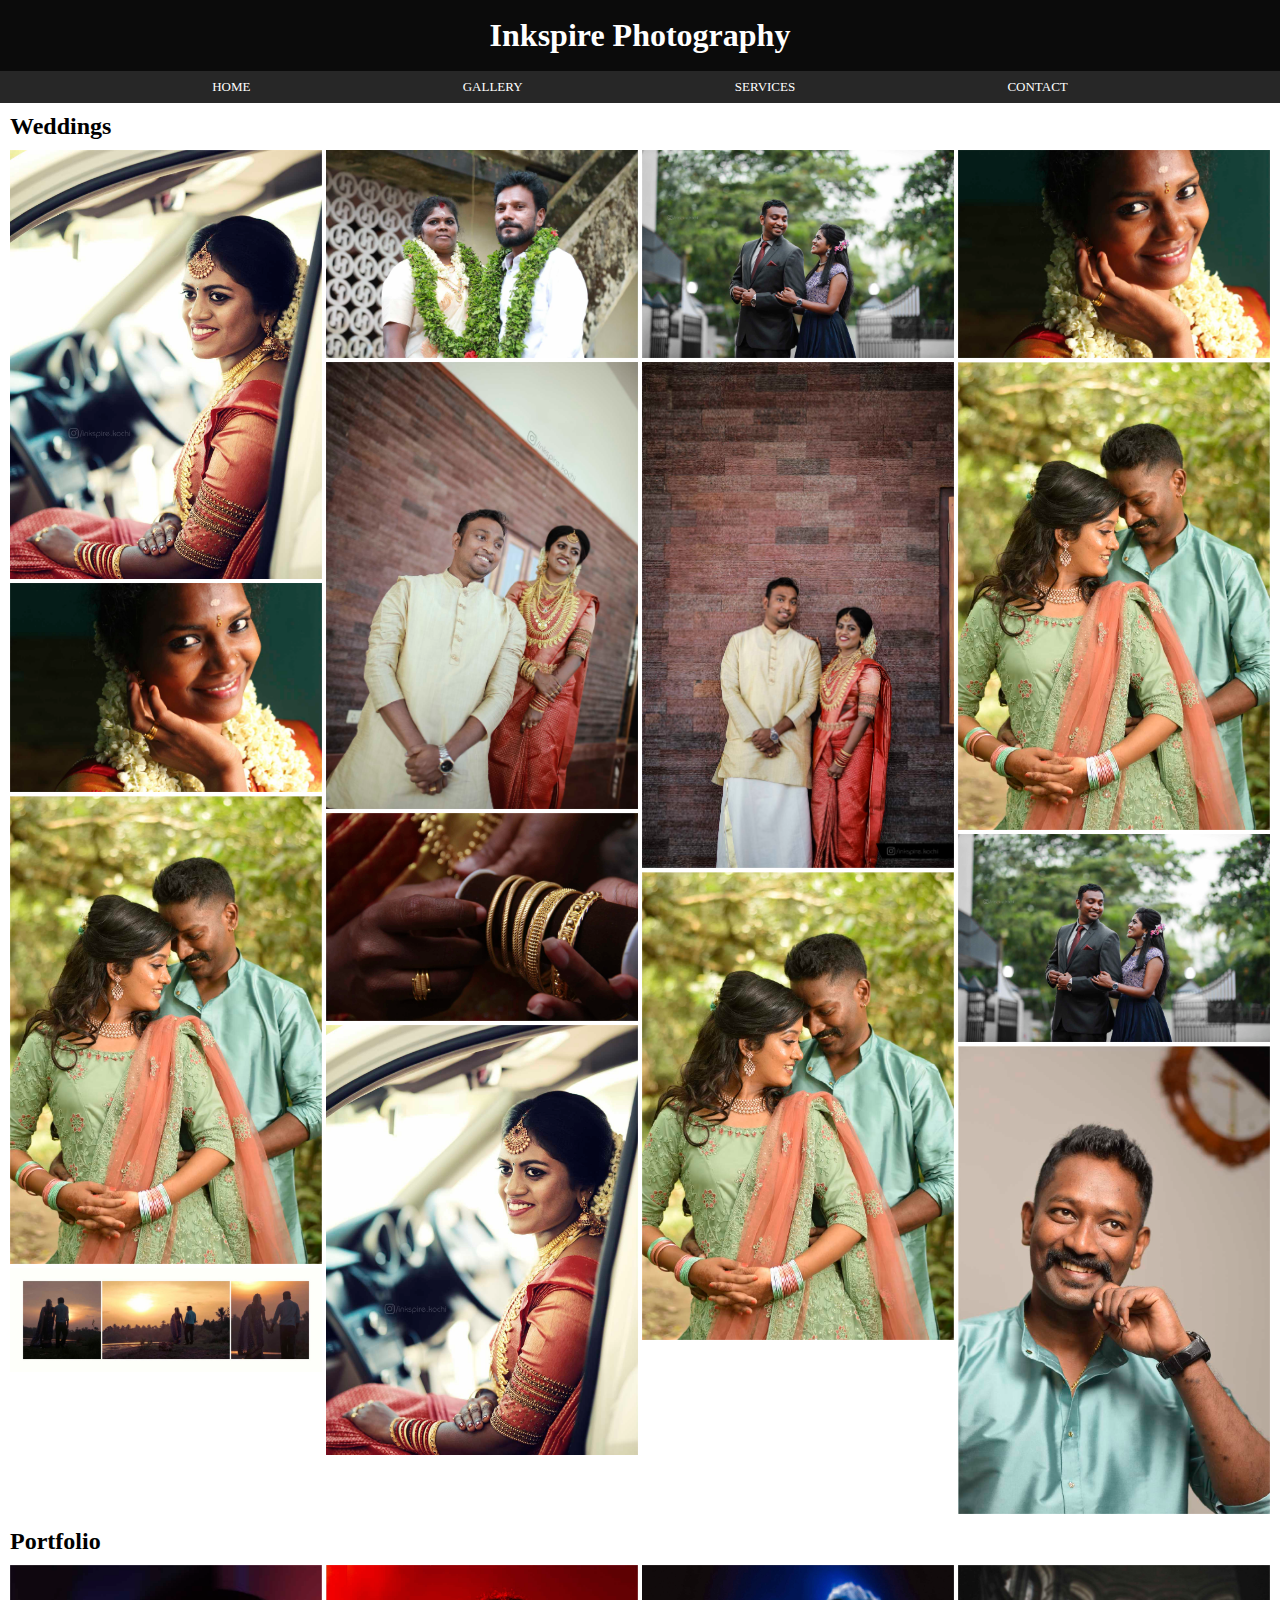
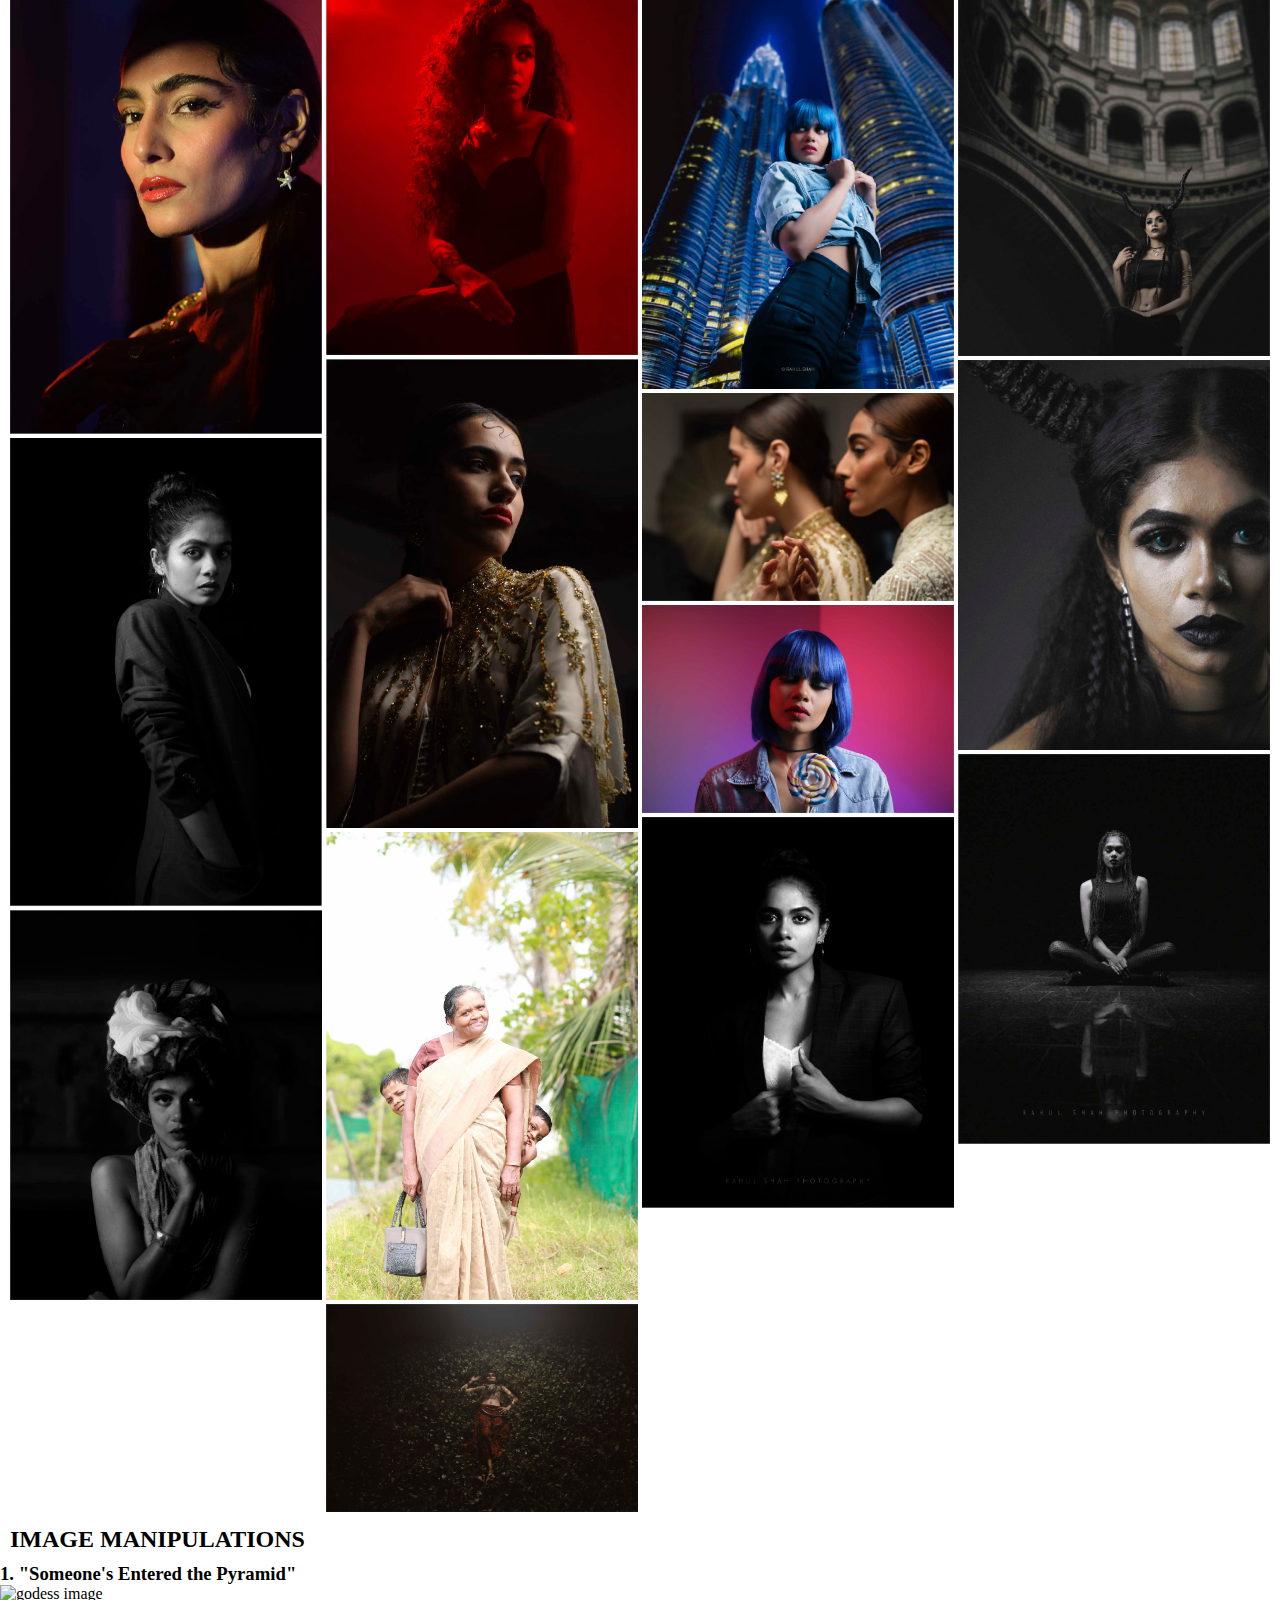
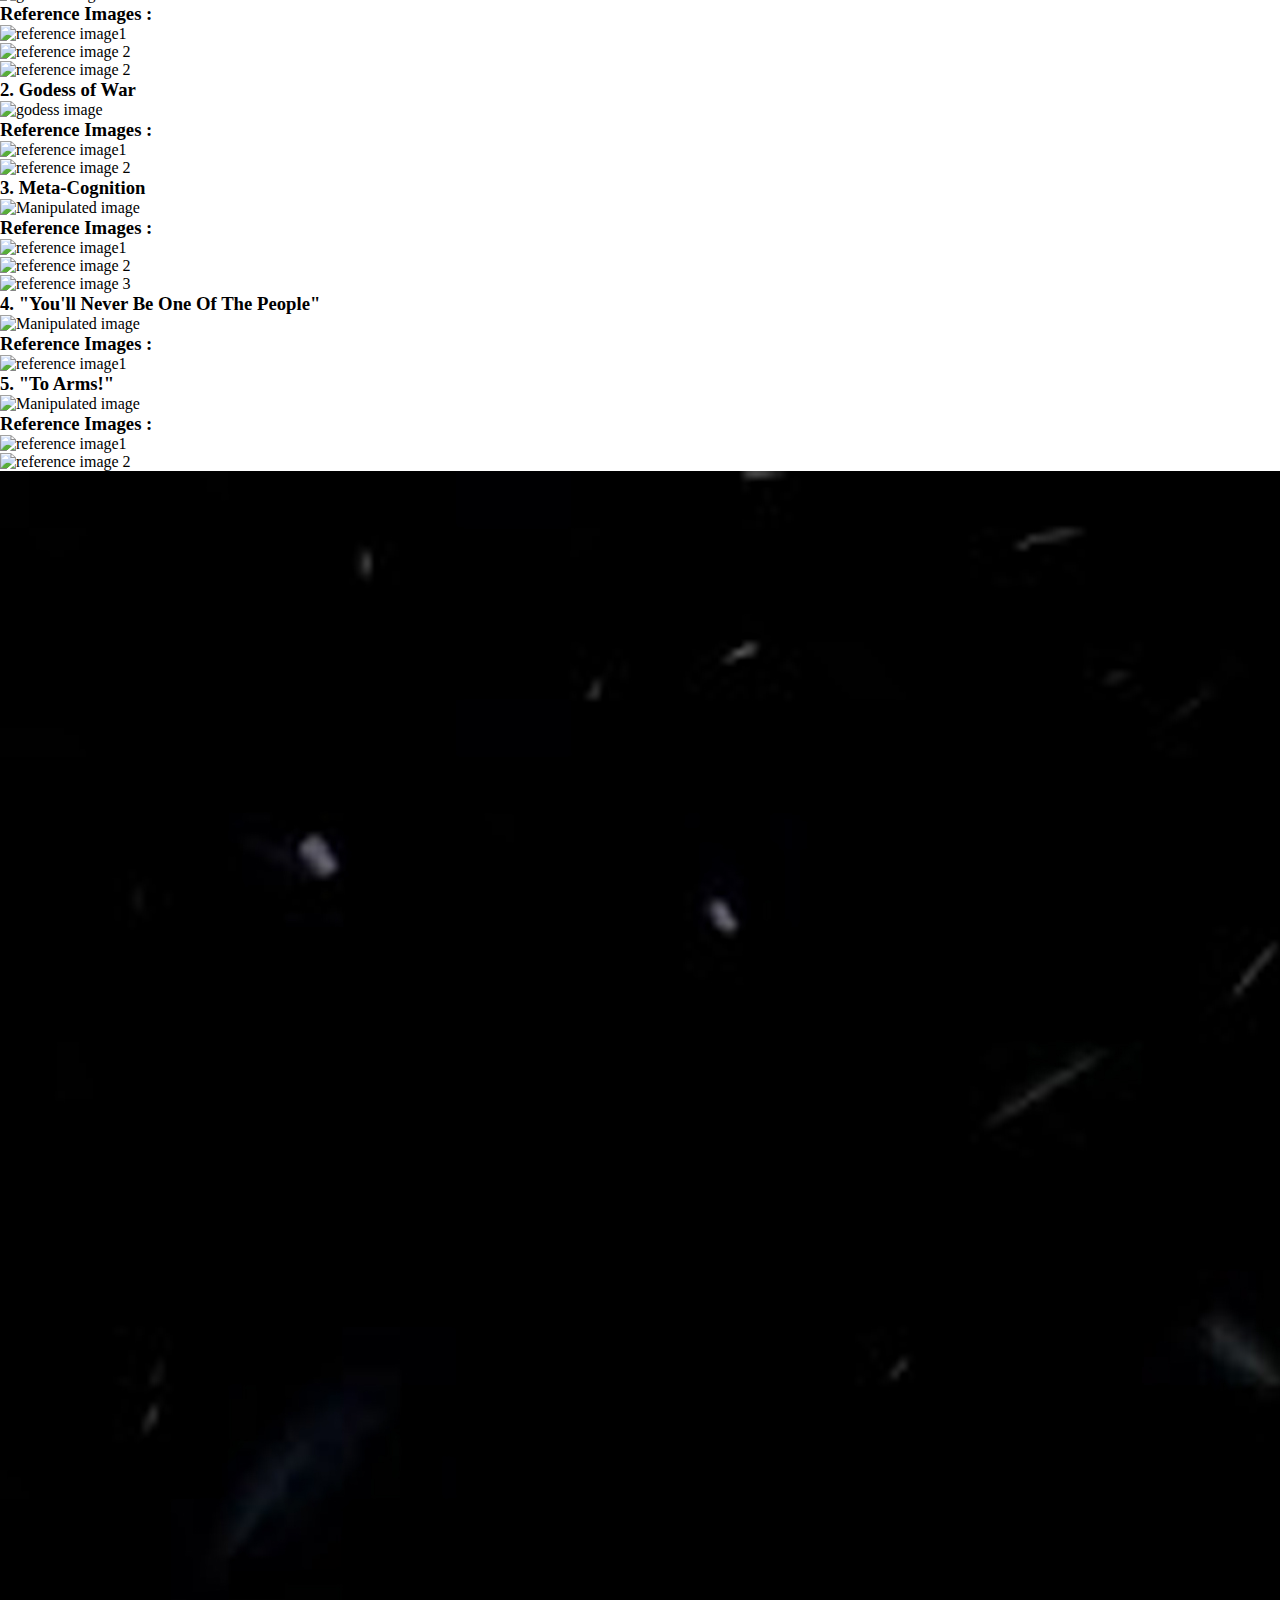
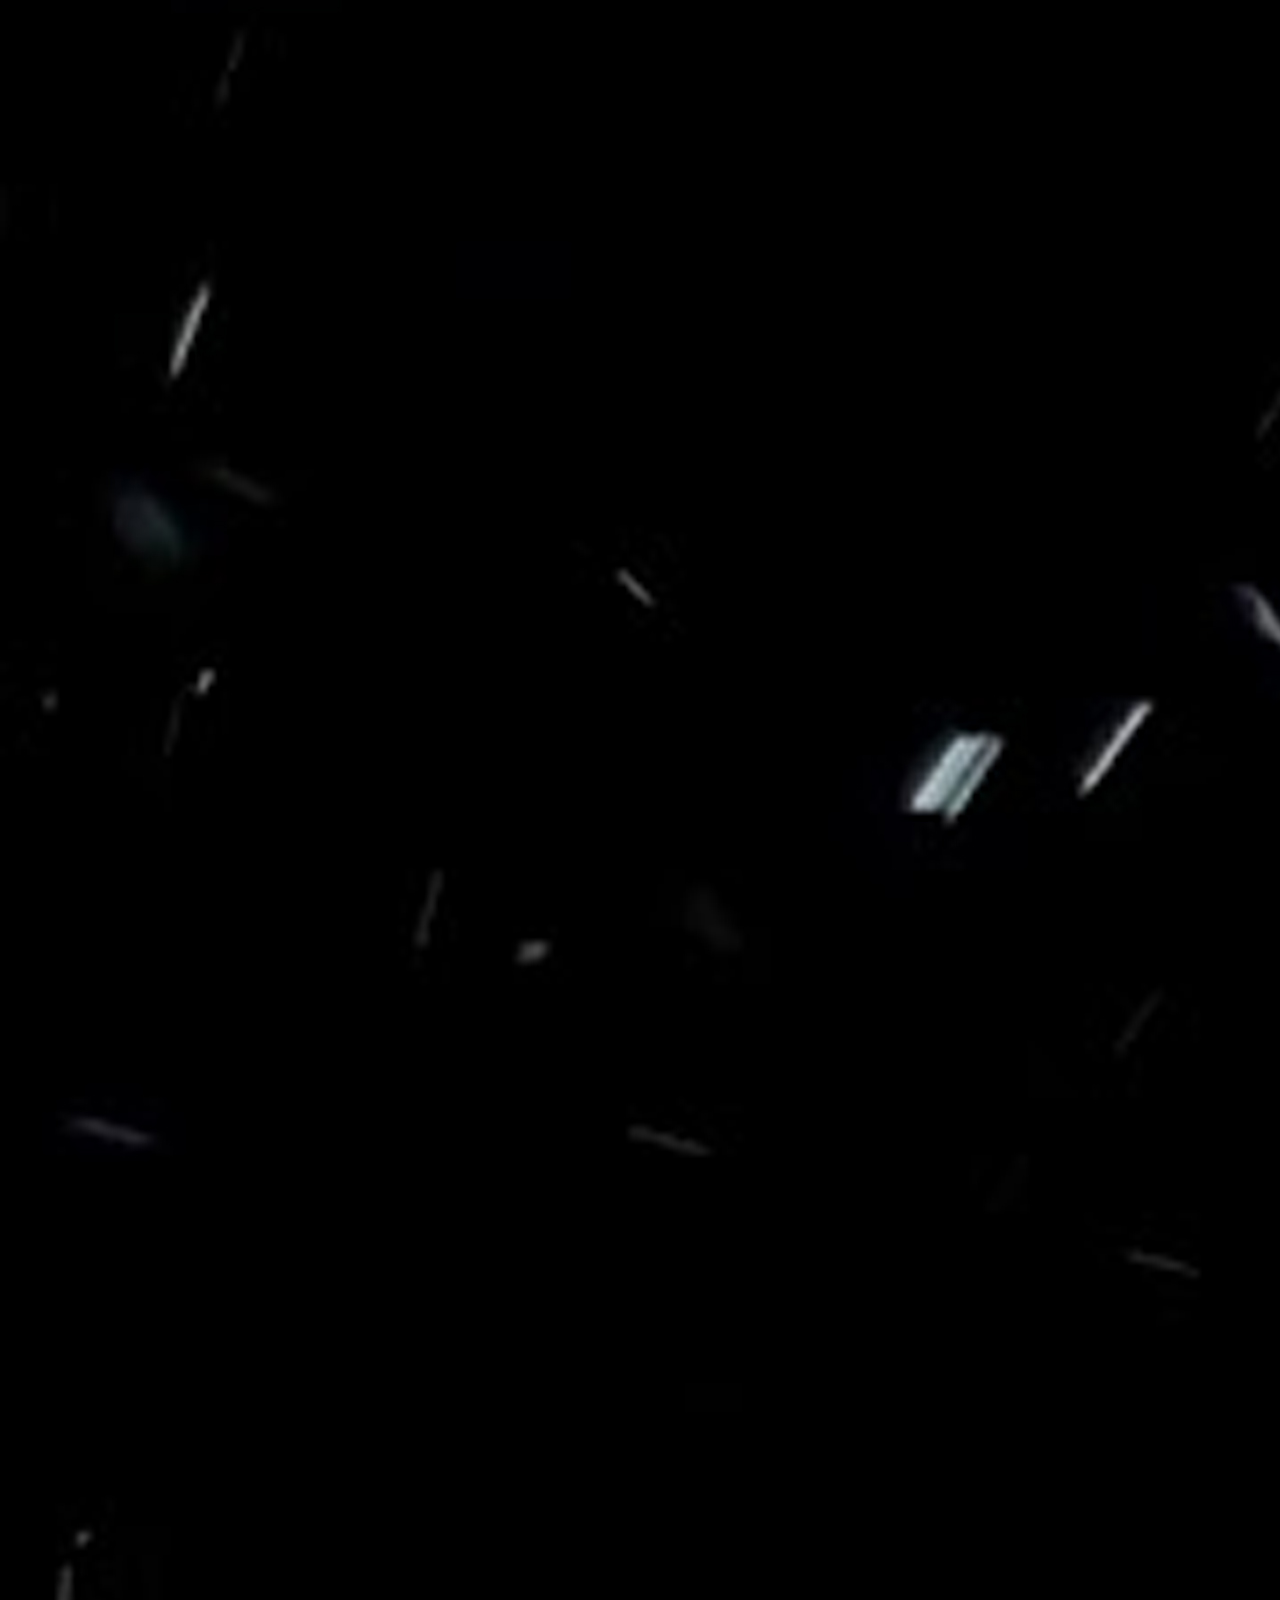
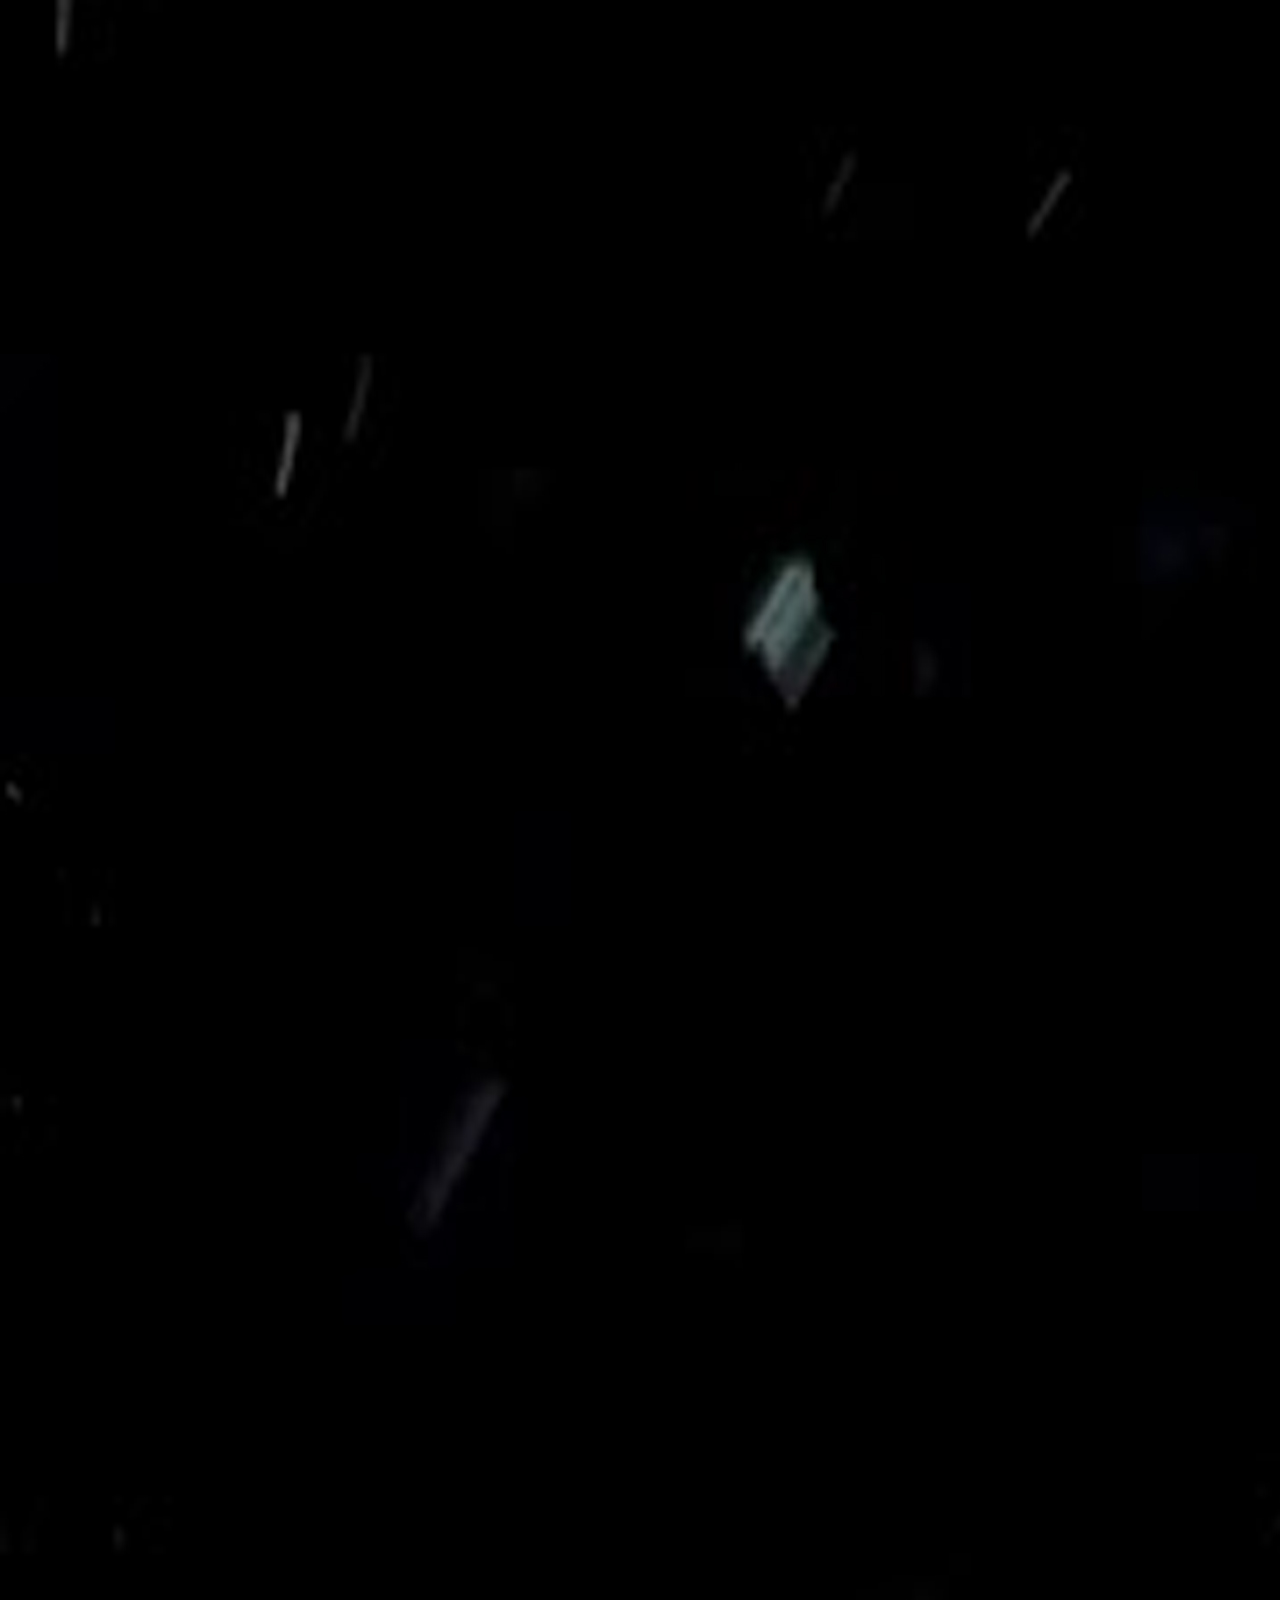
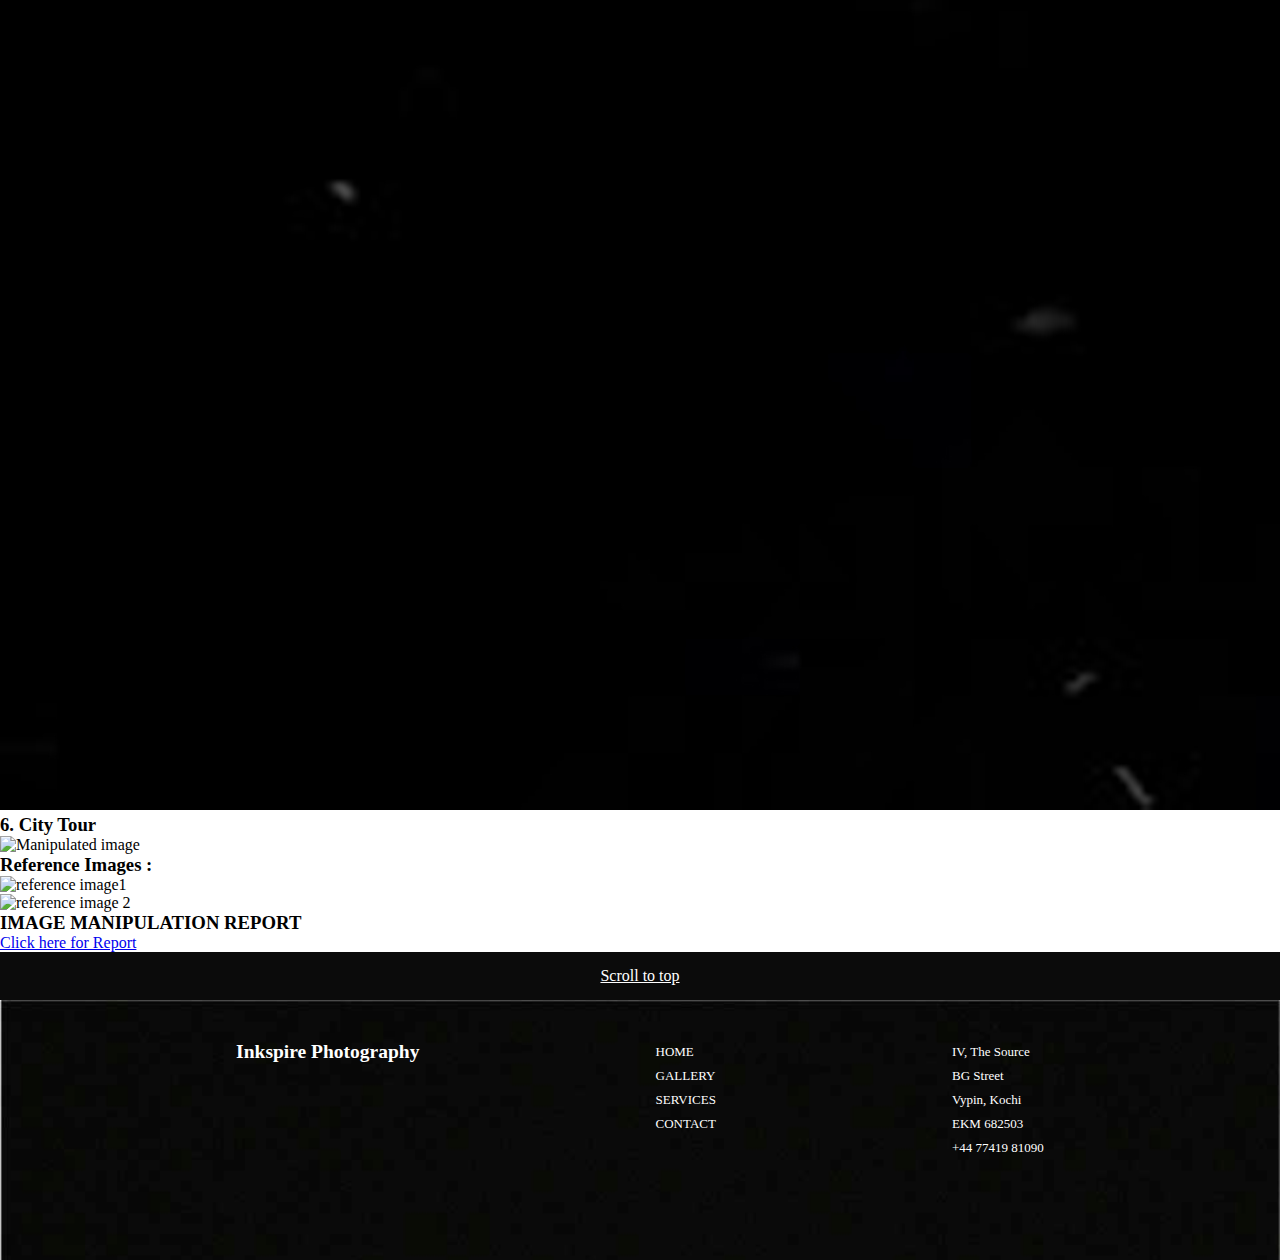
==== commit d429c39a: "Update gallery.html" ====
--- a/gallery.html
+++ b/gallery.html
@@ -287,6 +287,10 @@
     
     </div>
 
+            <div class="codingreport"> 
+            <h3>IMAGE MANIPULATION REPORT</h3>
+                <a href="VD Assignment - Image Manipulation Report-compressed.pdf">Click here for Report</a>
+            </div>
 
 
 
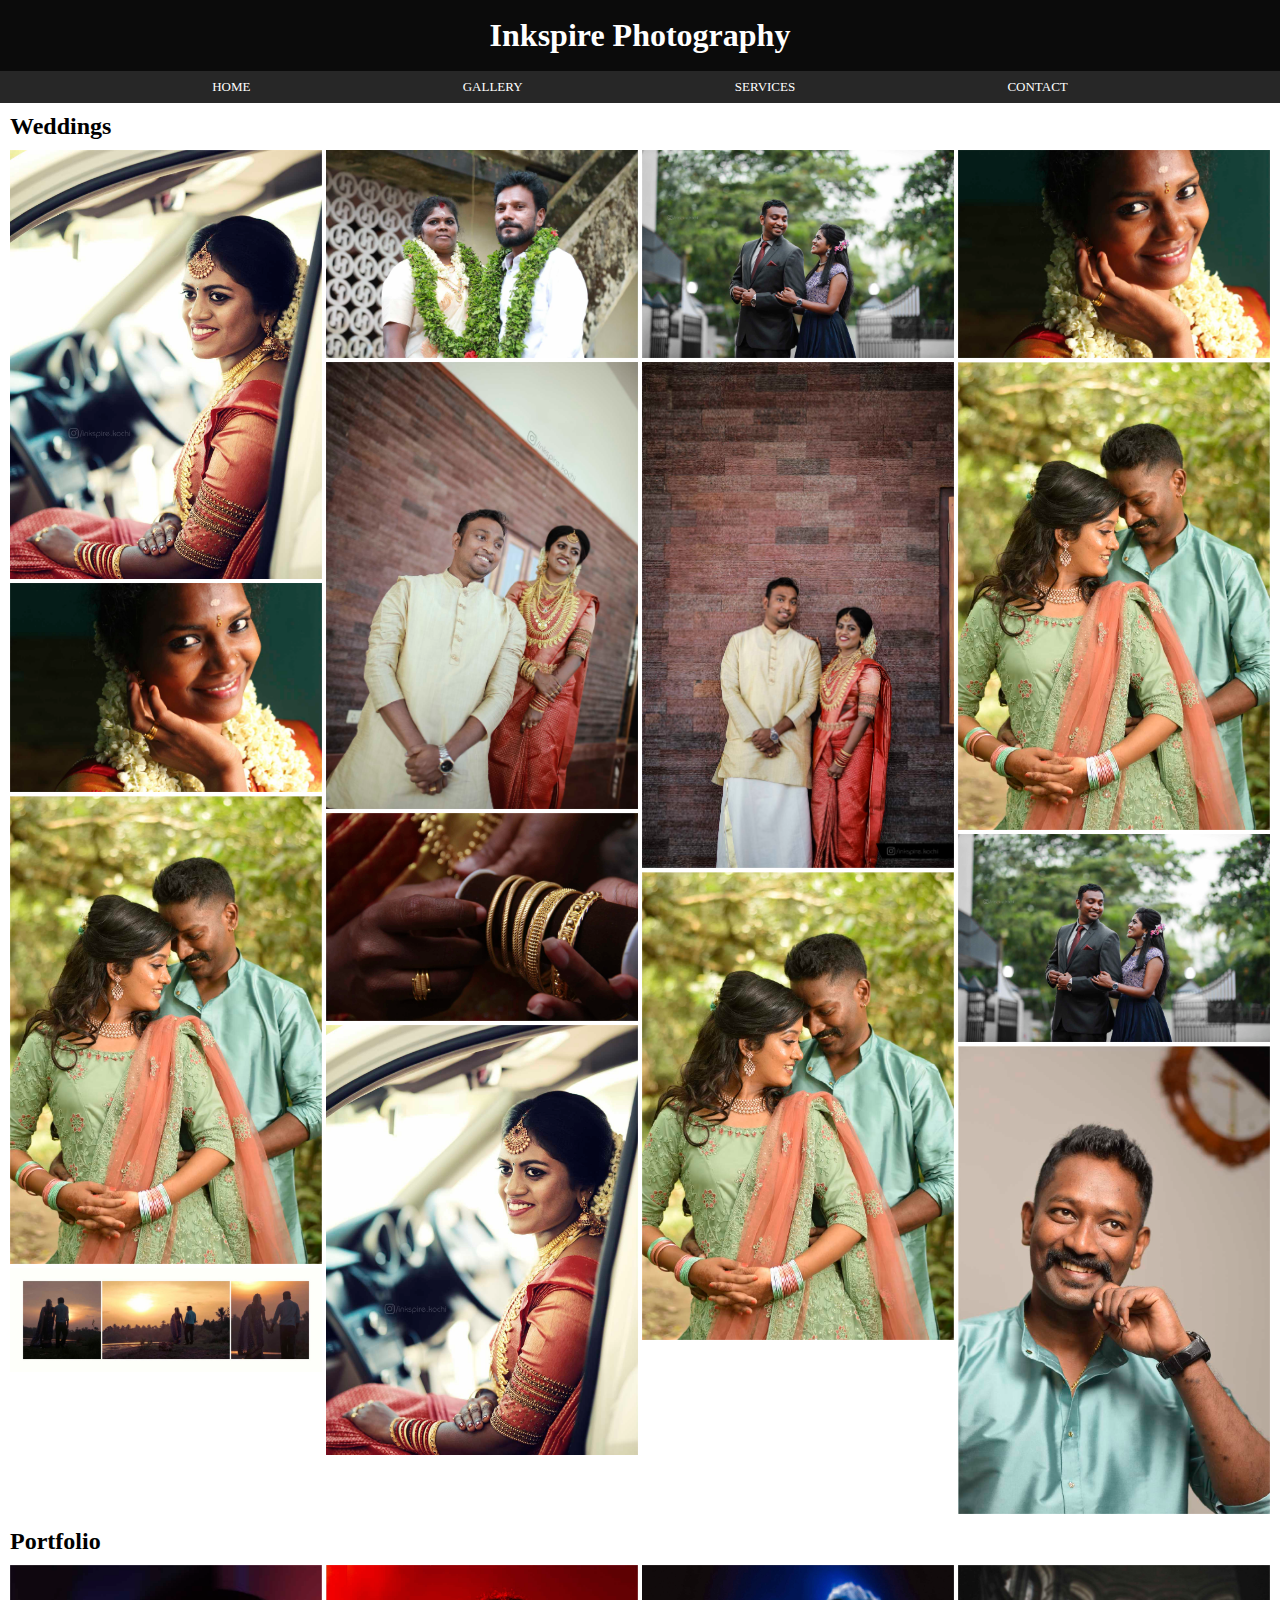
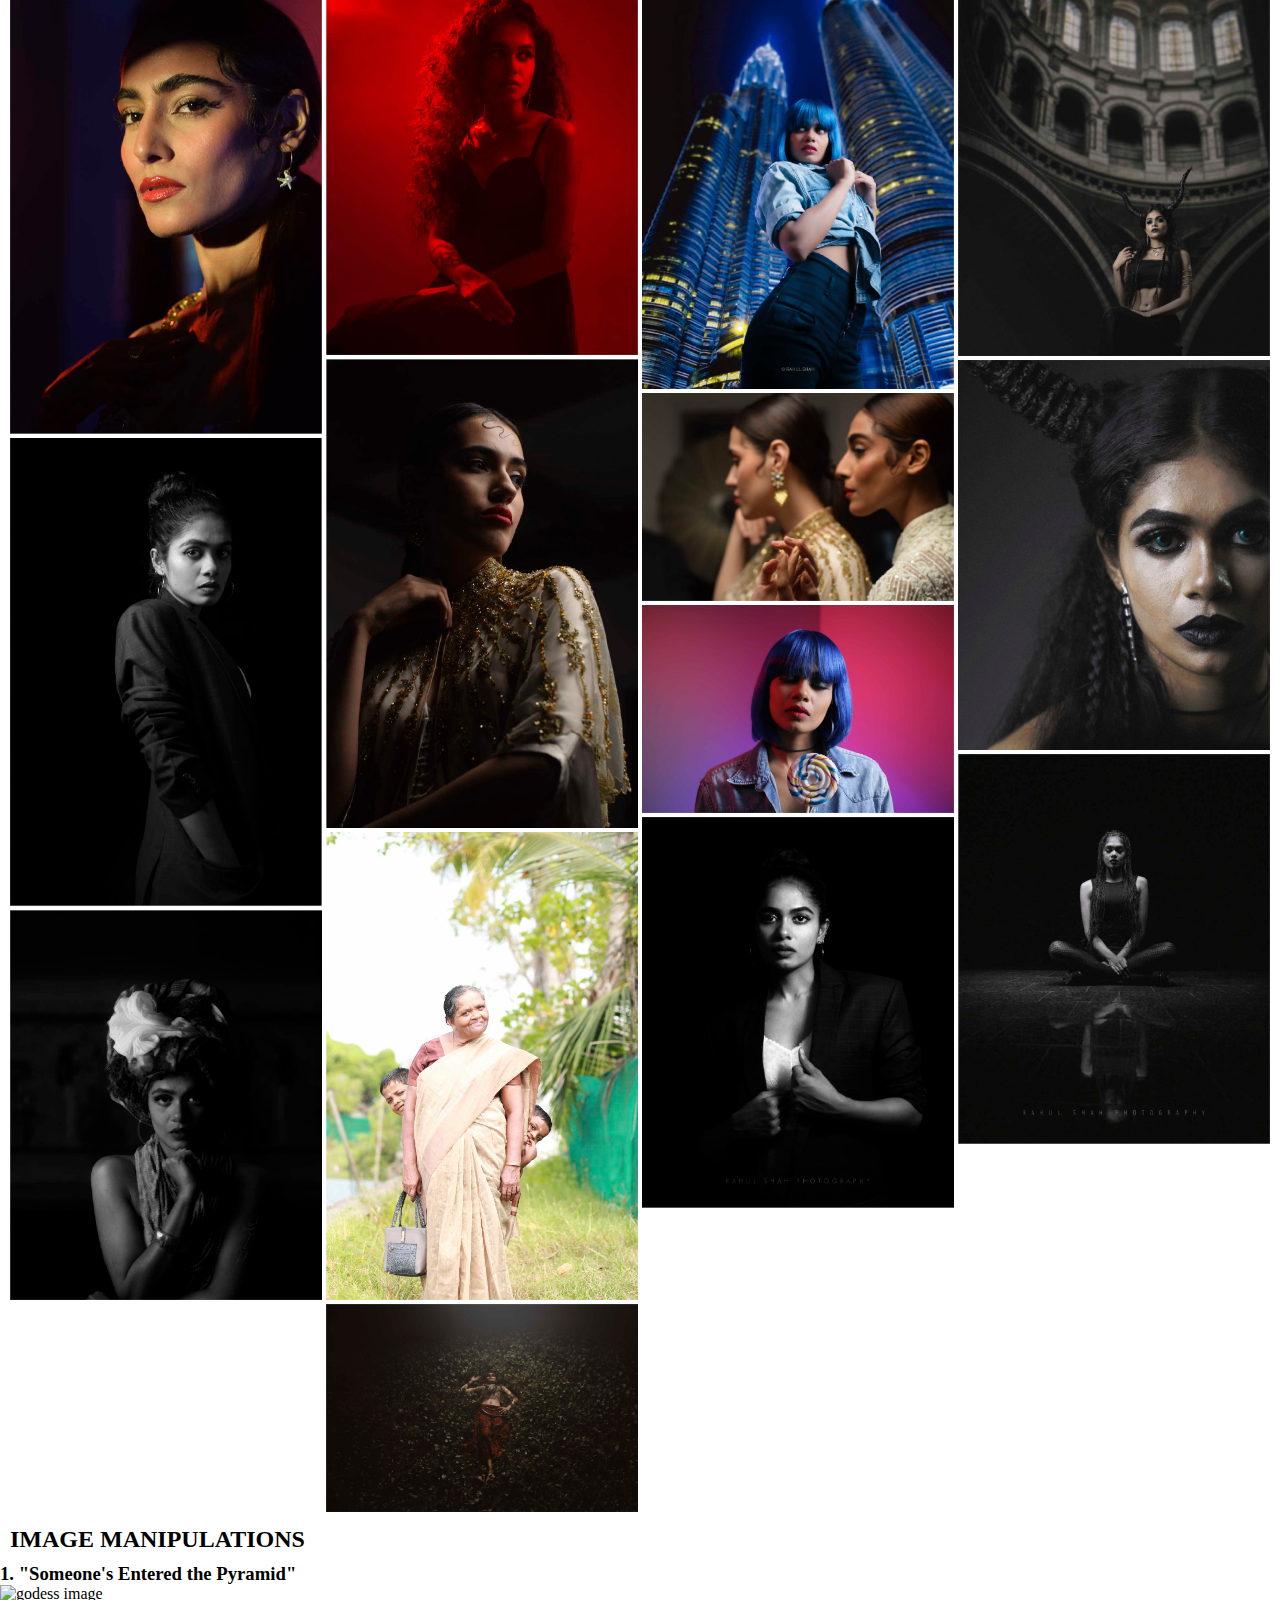
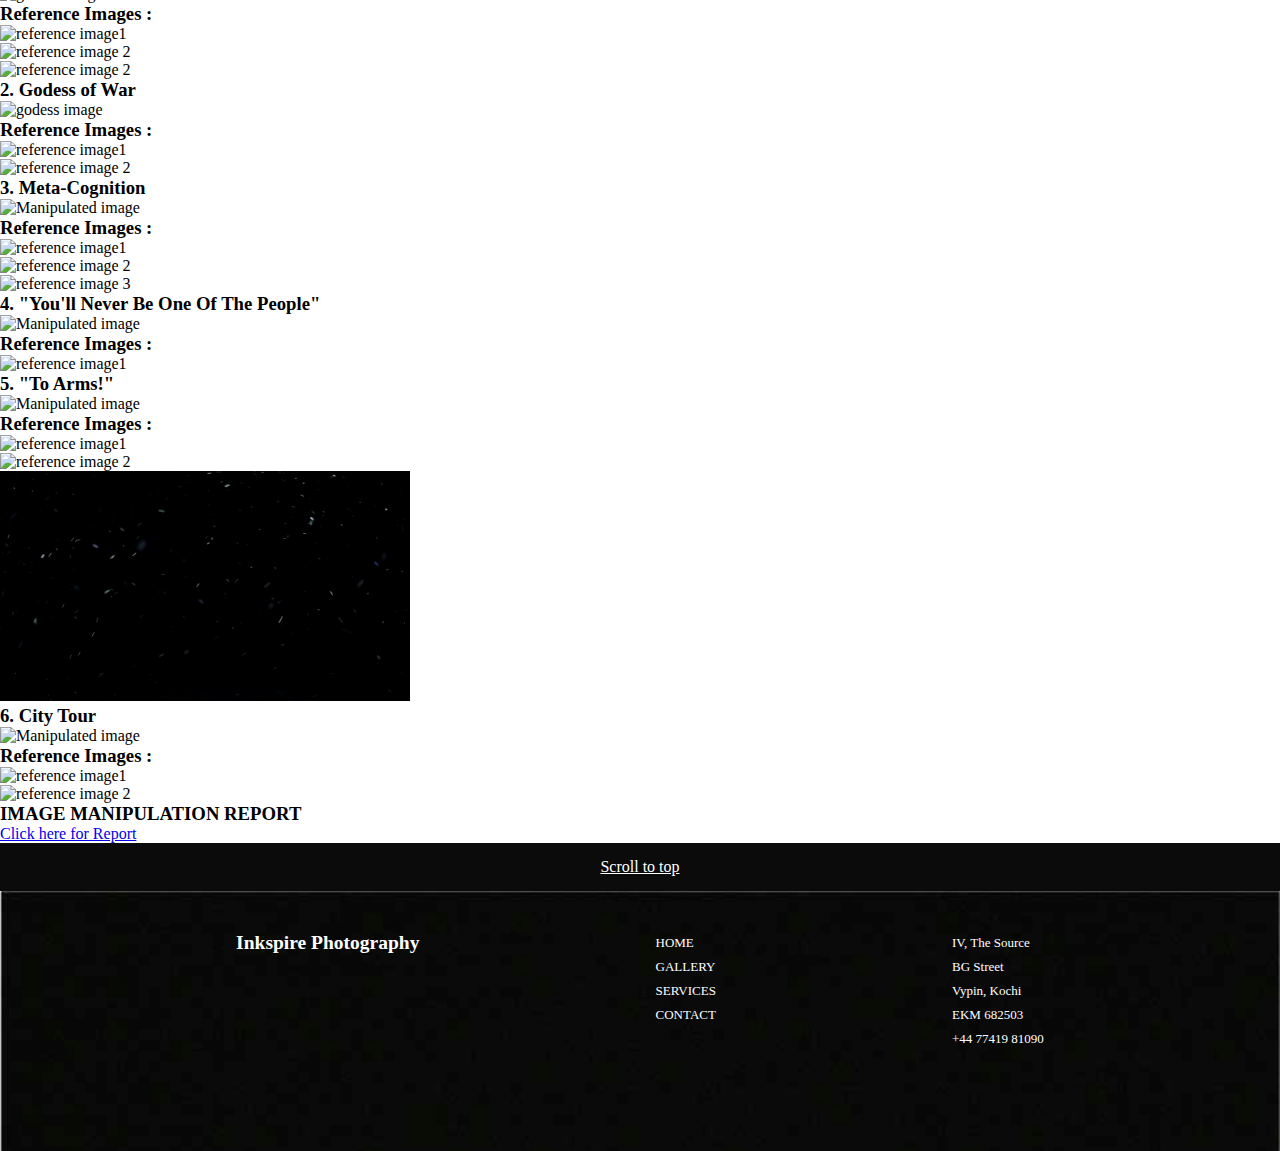
==== commit 934007eb: "Update gallery.html" ====
--- a/gallery.html
+++ b/gallery.html
@@ -171,6 +171,7 @@
      
     
     <section id="gallery3"> <!-- Gallery for wedding photos - parent container of first gallery-->
+<div class="manipacontainer">
         <div class="sectionheading"> <!--heading container -->
             <h2>IMAGE MANIPULATIONS</h2>
         </div>
@@ -295,6 +296,7 @@
 
 
         
+    </div>  <!-- Manipulations container closed-->       
     </section>
 
     <!-- SCROLL TO TOP BUTTON-->
--- a/style.css
+++ b/style.css
@@ -164,6 +164,23 @@
 	line-height: 24px; /* spaces between lines of .li elemets */
 	
 }
+
+.finimage {
+justify-content: center;
+}
+
+.finimage img{
+width: 70%;}
+
+.referenceimage {
+justify-content: center;}
+
+.referenceimage img { 
+	width: 32%;
+}
+
+
+
 
 /*media quiery that makes the webpage responsive to screens of widths between 420px & 600px  */
 @media (min-width: 420px) and (max-width:600px) /* HOME PAGE - MOBILE DEVICES__ */                        /*MOBILE SCREEN*/
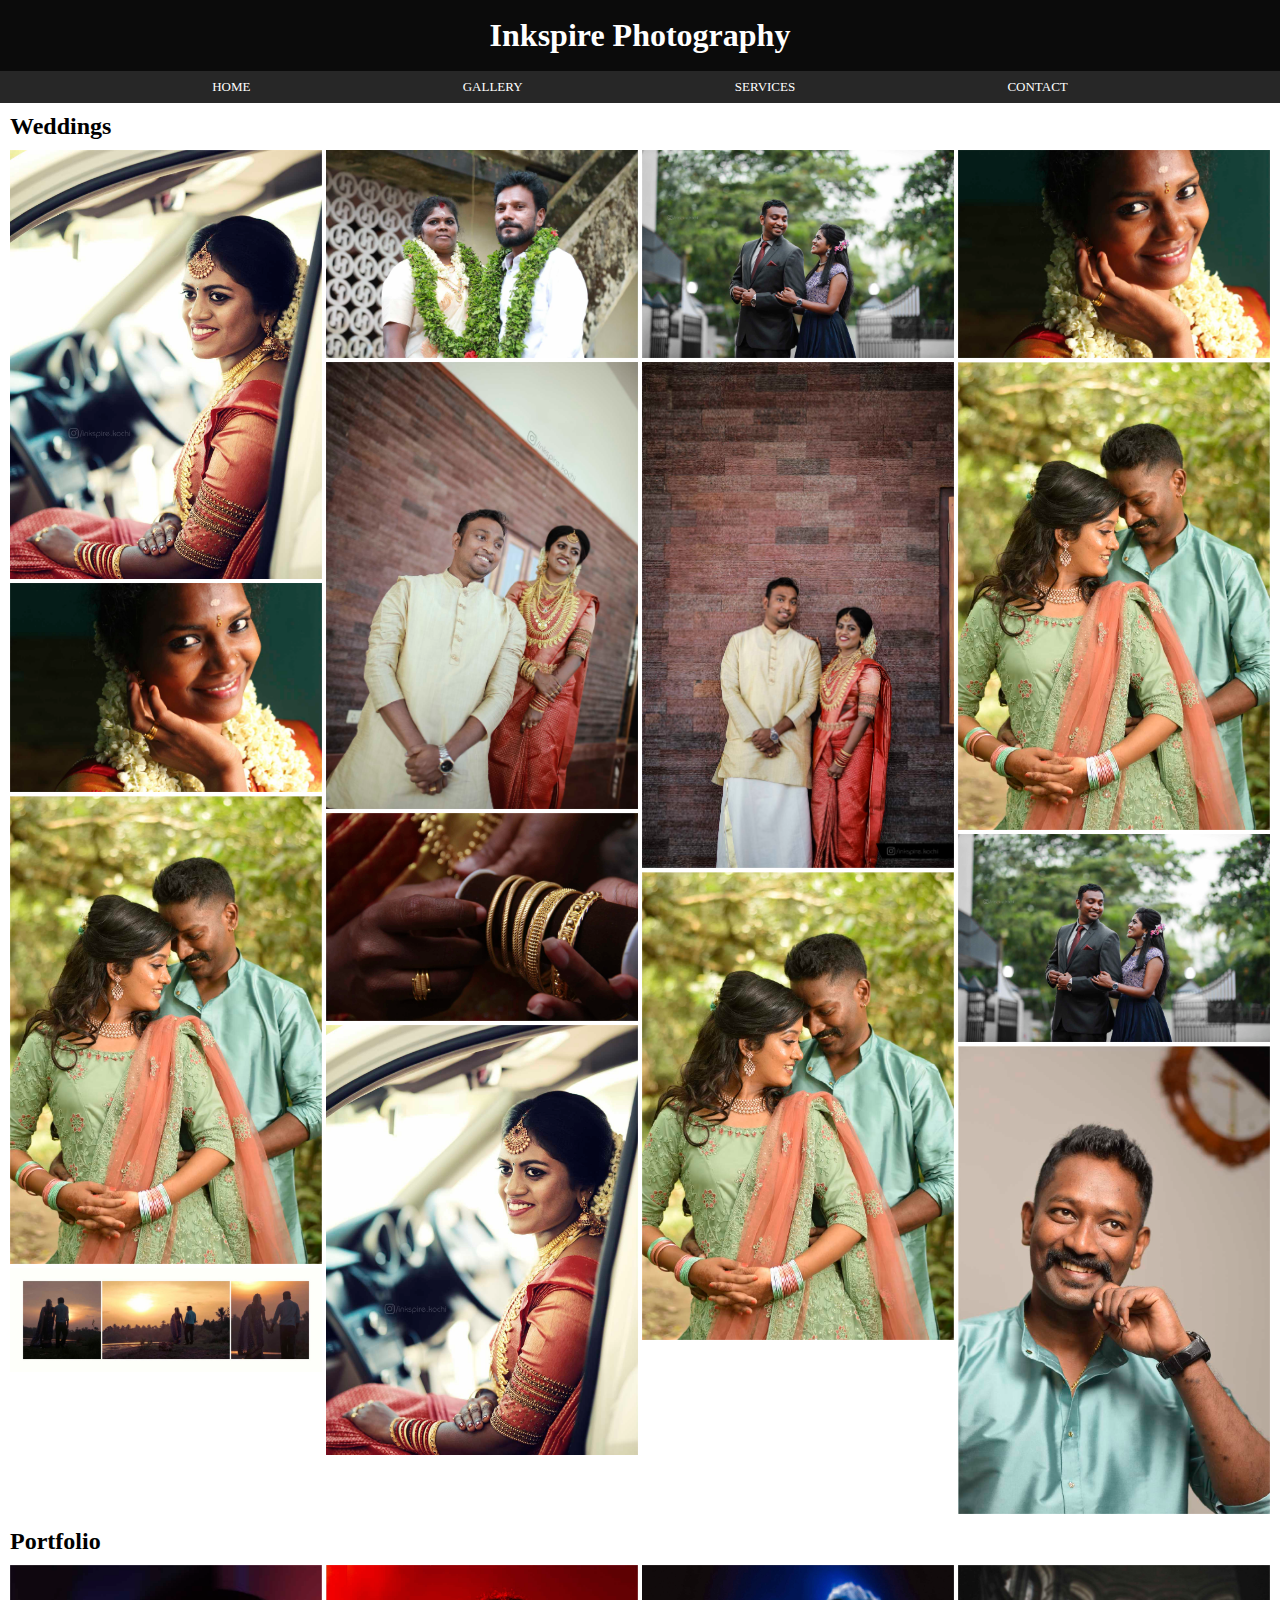
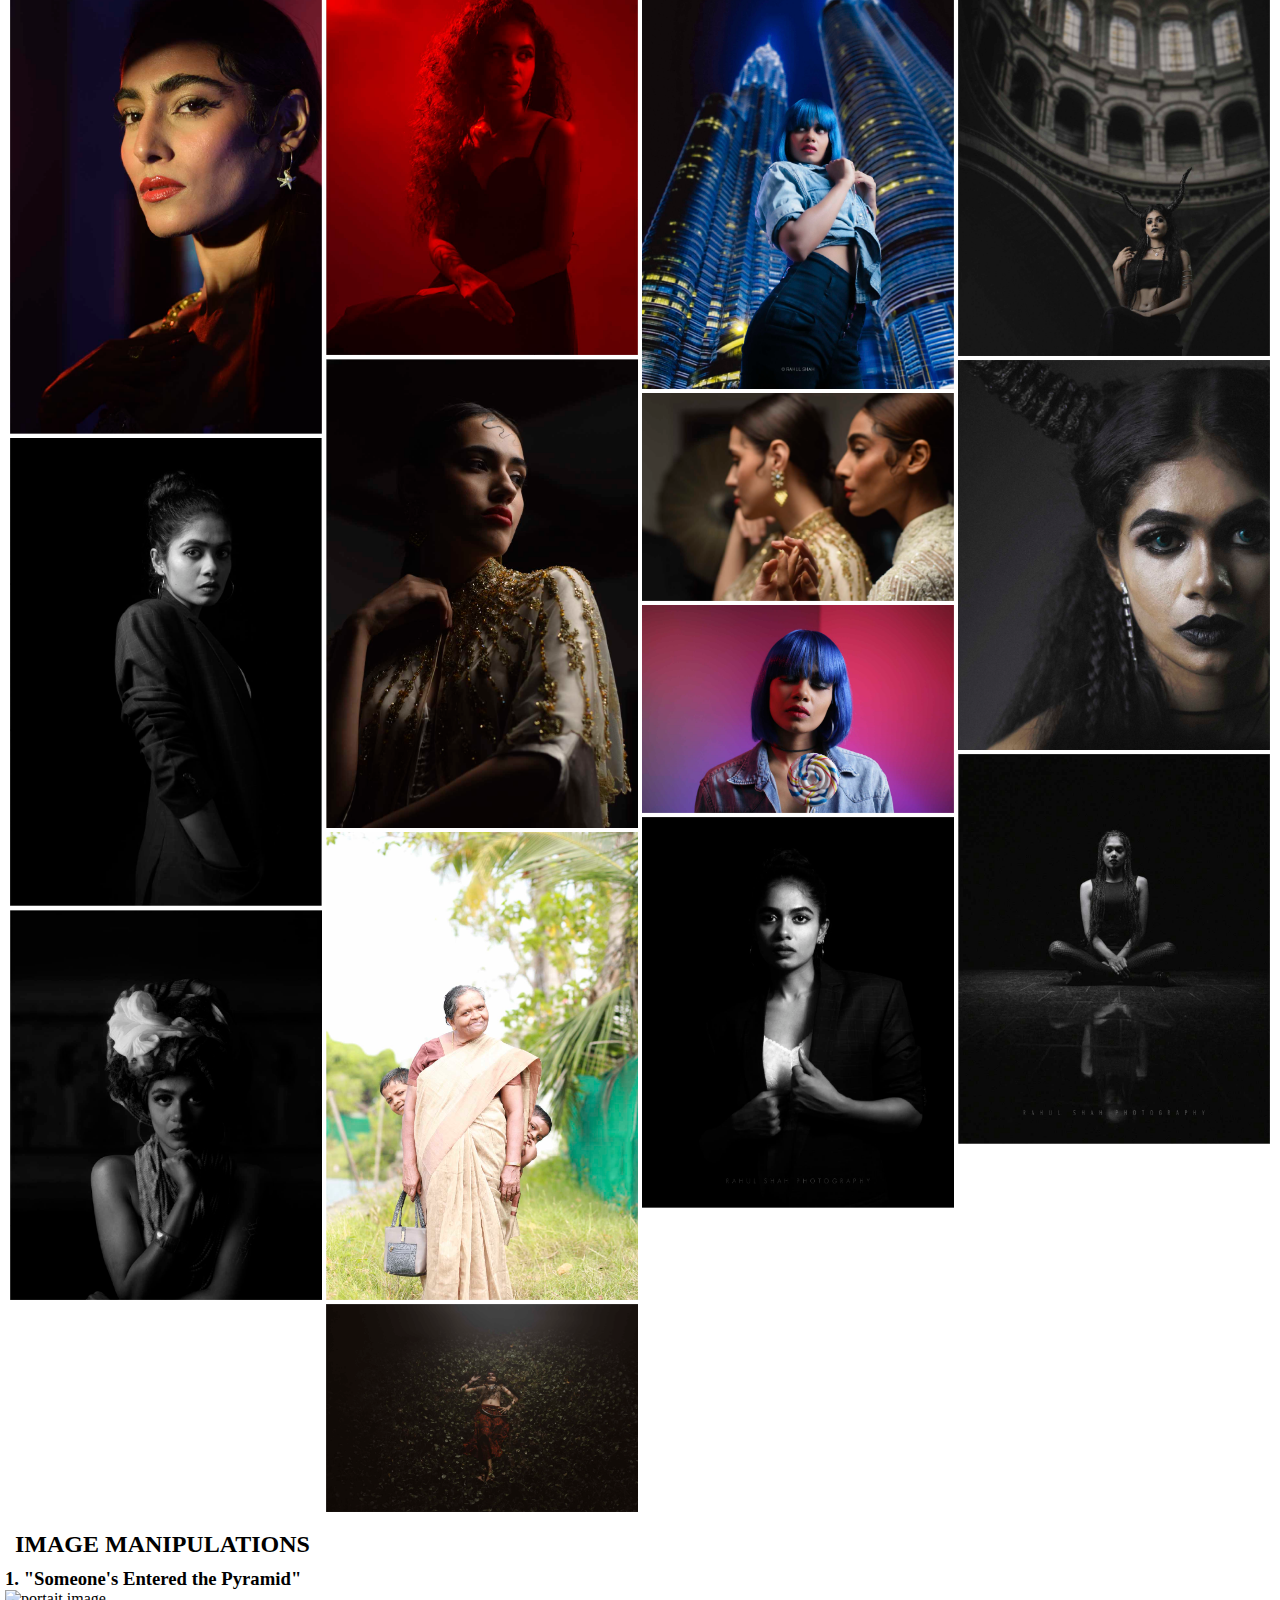
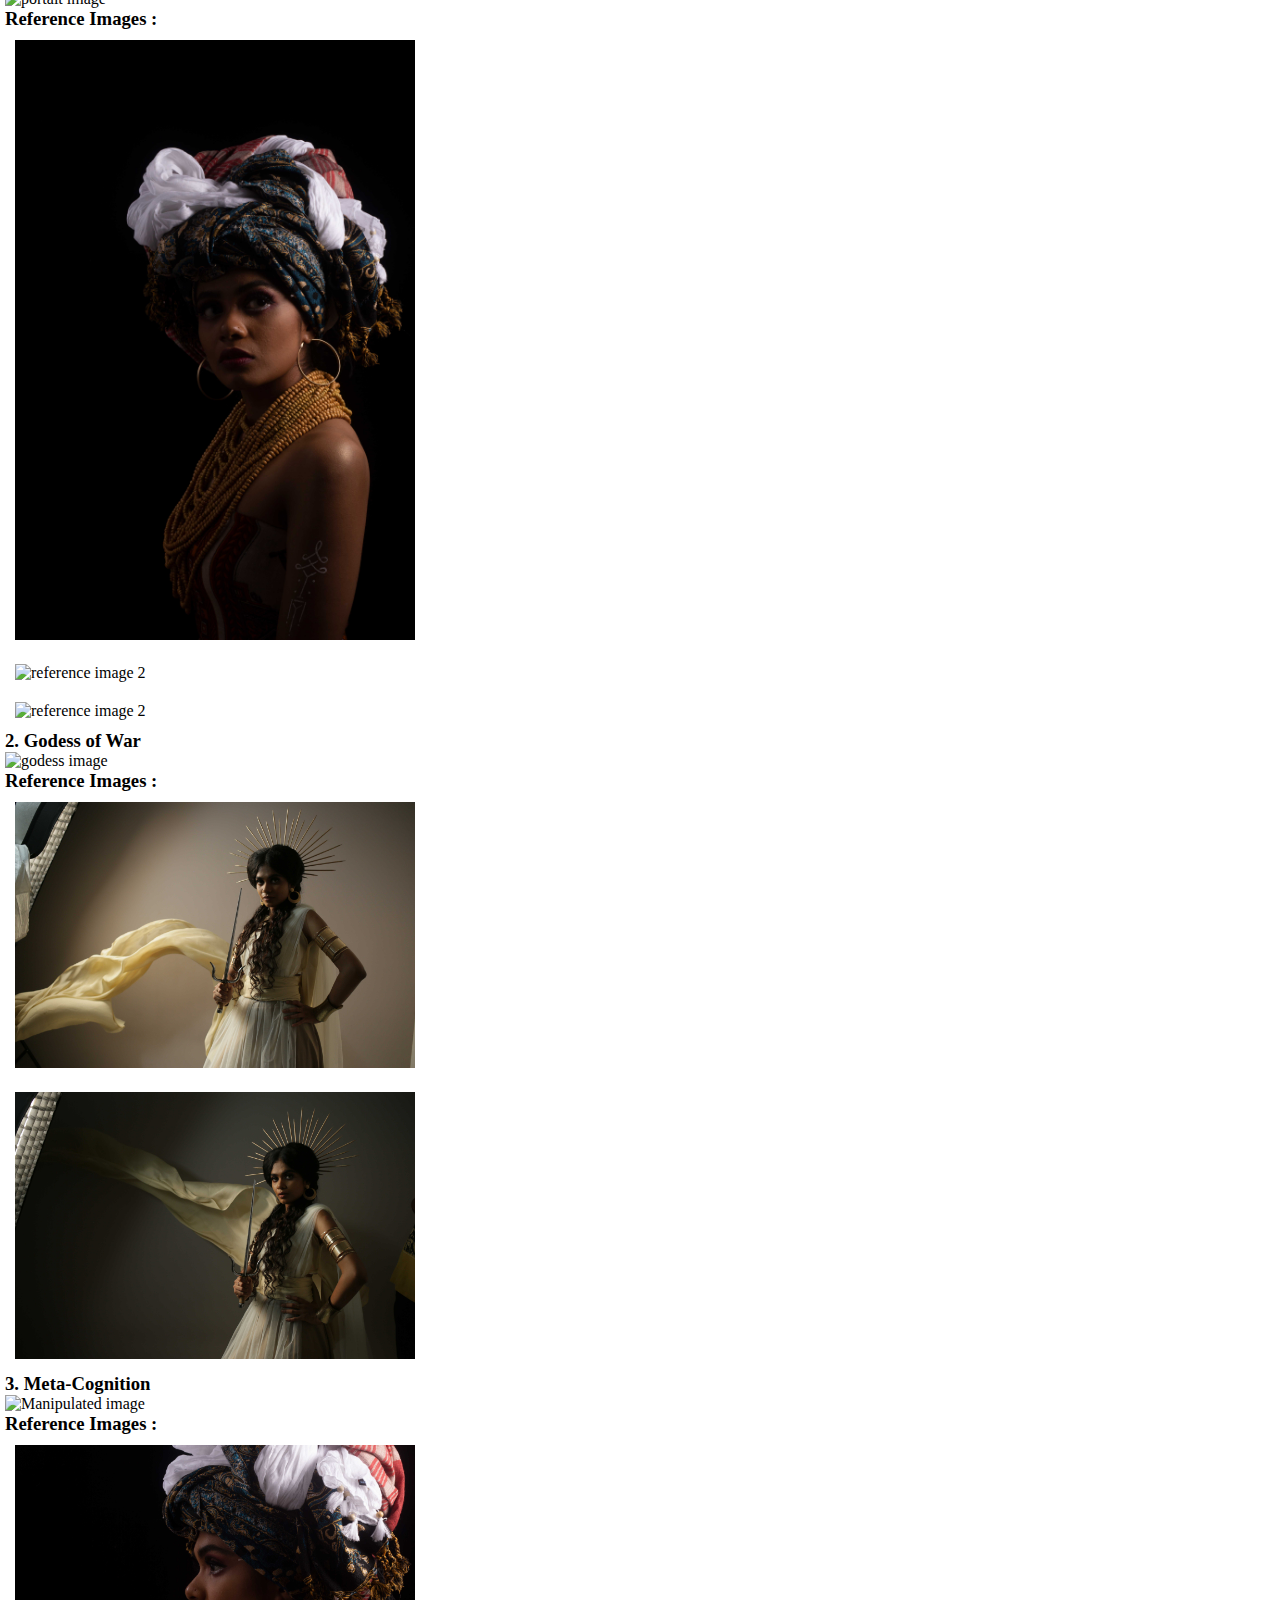
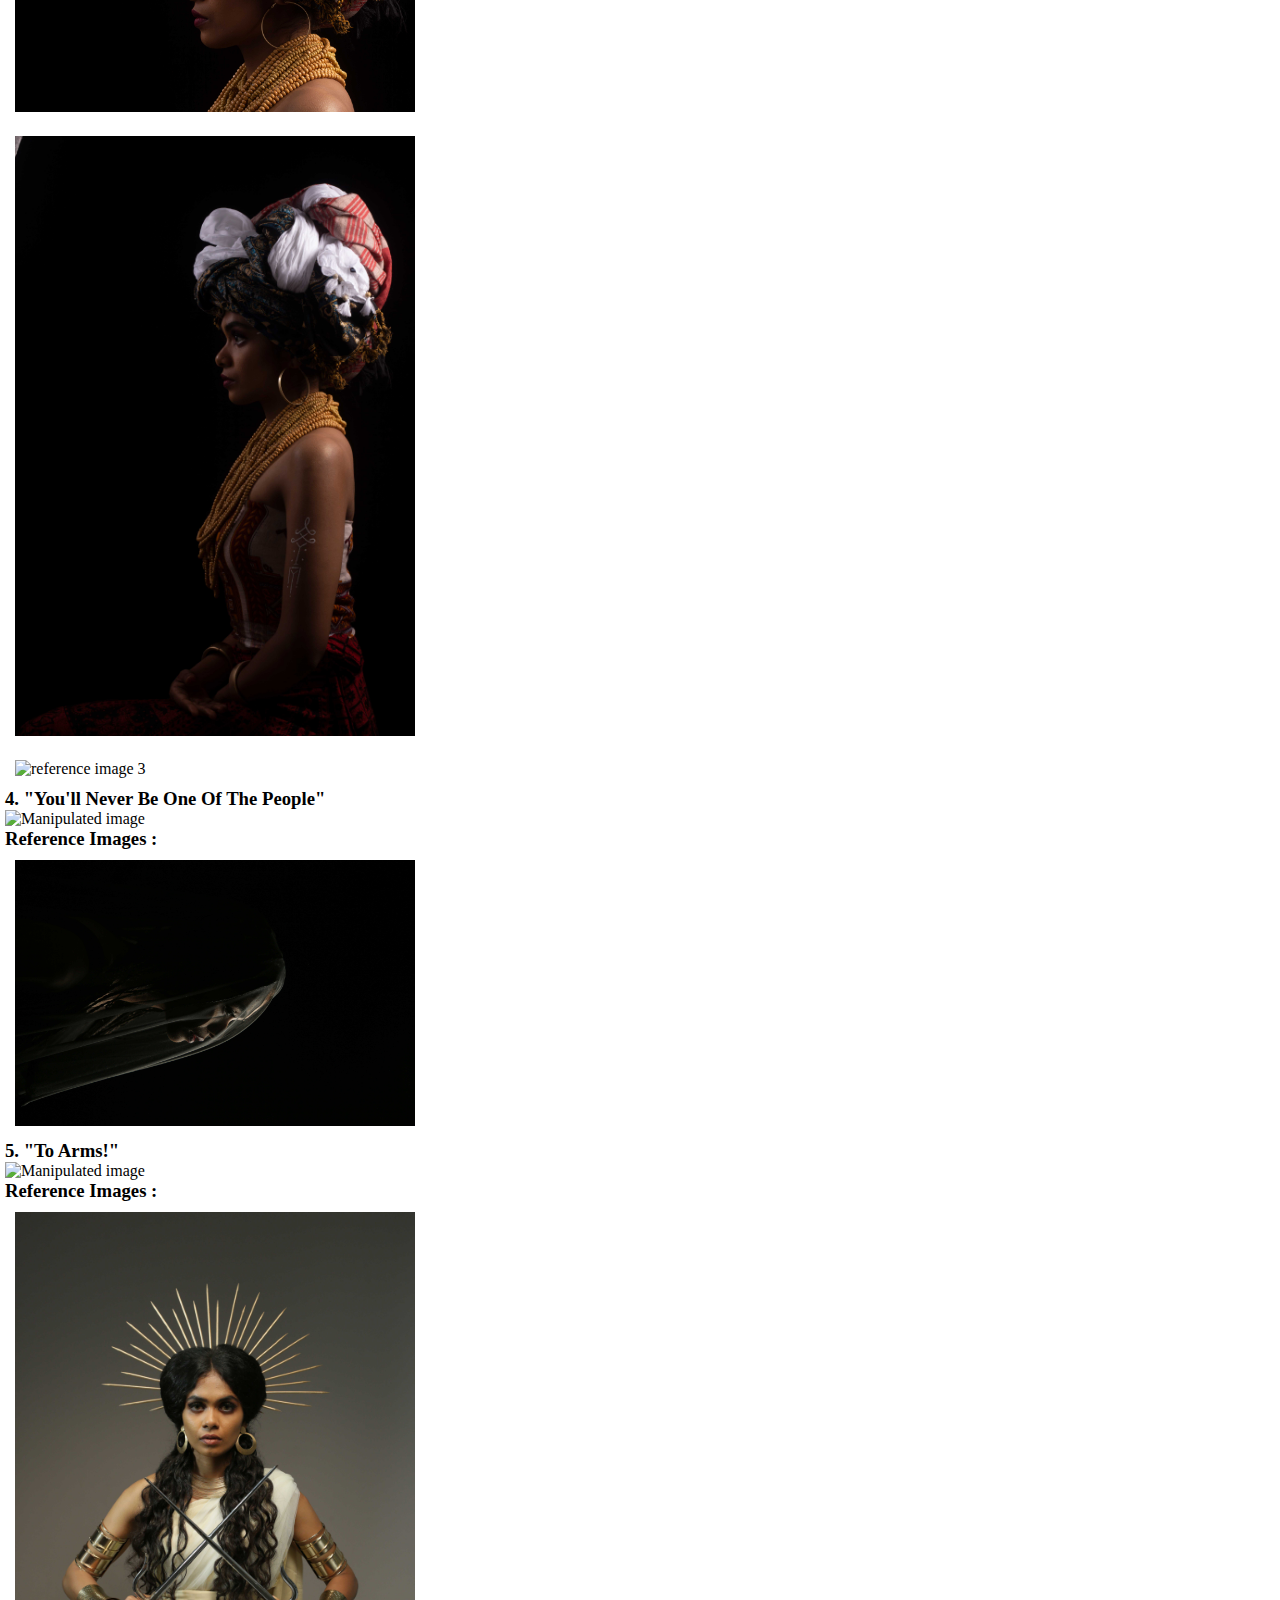
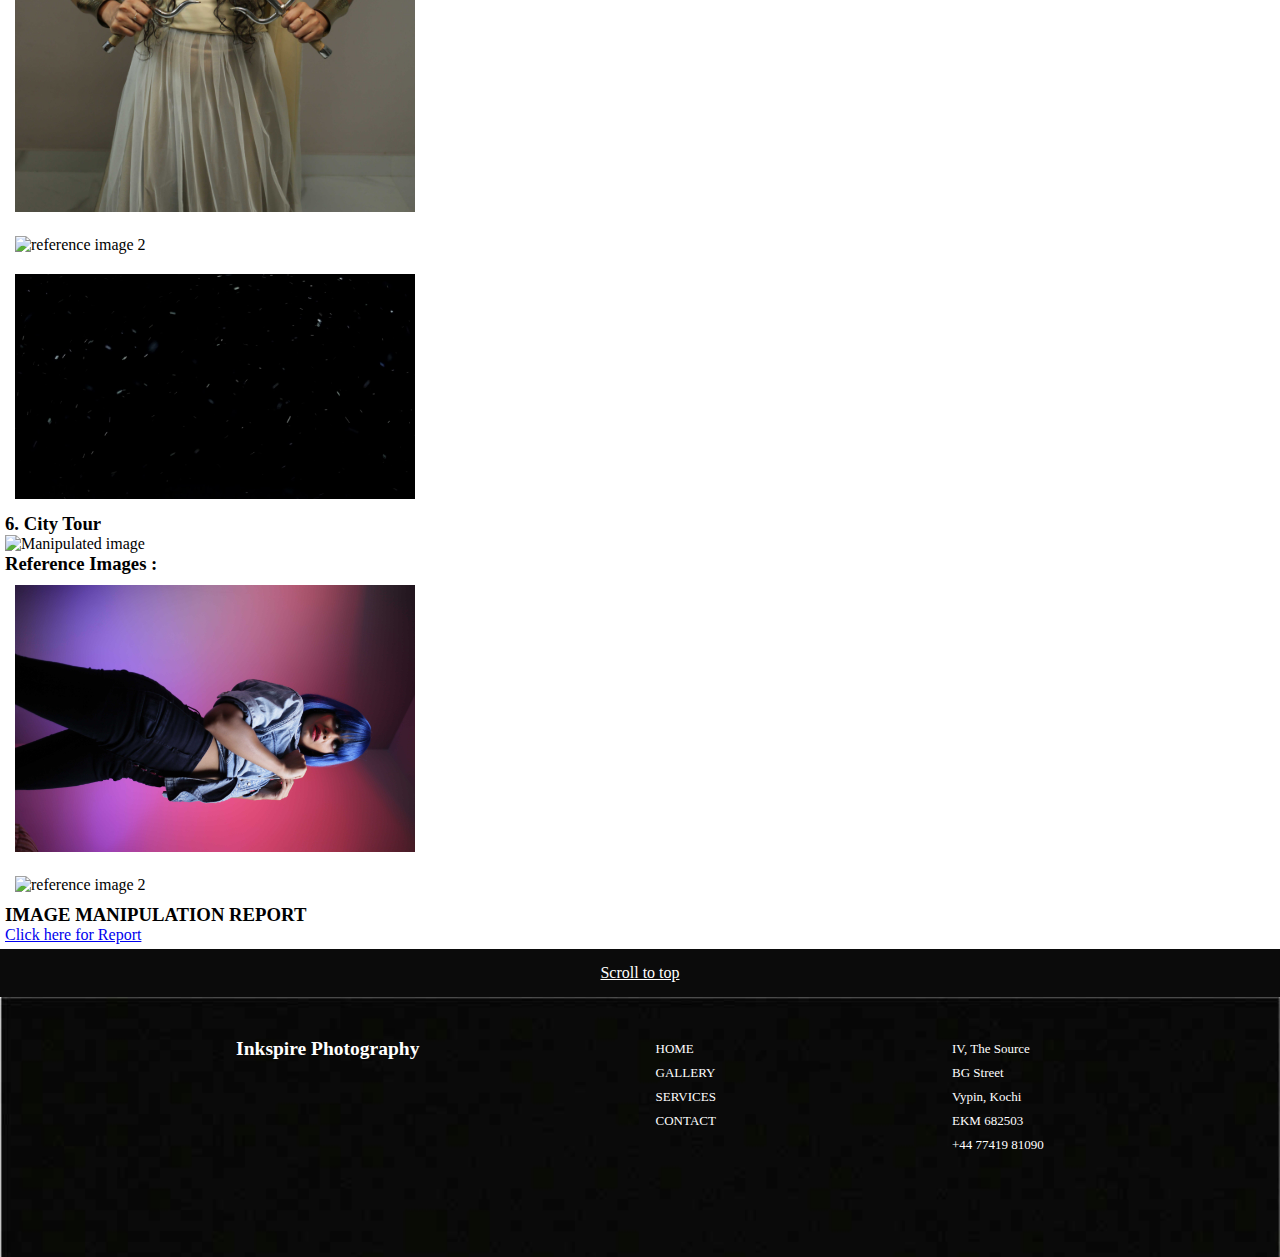
==== commit 22877a64: "Update gallery.html" ====
--- a/gallery.html
+++ b/gallery.html
@@ -181,13 +181,13 @@
     </div>
     
      <div class="finimage">
-                <img src="images/Cave-1-(2).jpg" alt="godess image">
-        </div>
-
-        <div>
-        <h3> Reference Images : </h3>
-        <div class="referenceimage"> 
-            <img src="images/_MG_2400copy.jpg" alt="reference image1">
+                <img src="images/Cave-1-(2).jpg" alt="portait image">
+        </div>
+
+        <div>
+        <h3> Reference Images : </h3>
+        <div class="referenceimage"> 
+            <img src="images/refimg1.jpg" alt="reference image1">
         </div>
         <div class="referenceimage"> 
             <img src="images/lea-kobal-UlHxDEtBDM0-unsplash.jpg" alt="reference image 2">
@@ -207,10 +207,10 @@
         <div>
         <h3> Reference Images : </h3>
         <div class="referenceimage"> 
-            <img src="images/canvas.jpg" alt="reference image1">
-        </div>
-        <div class="referenceimage"> 
-            <img src="images/face.jpg" alt="reference image 2">
+            <img src="images/refimg3.jpg" alt="reference image1">
+        </div>
+        <div class="referenceimage"> 
+            <img src="images/refimg8.jpg" alt="reference image 2">
         </div>
 
             <div class="manip"> 
@@ -224,10 +224,10 @@
         <div>
         <h3> Reference Images : </h3>
         <div class="referenceimage"> 
-            <img src="images/_MG_2404 copy.jpg" alt="reference image1">
-        </div>
-        <div class="referenceimage"> 
-            <img src="images/_MG_2407 copy.jpg" alt="reference image 2">
+            <img src="images/refimg2.jpg" alt="reference image1">
+        </div>
+        <div class="referenceimage"> 
+            <img src="images/refimg9.jpg" alt="reference image 2">
         </div>
          <div class="referenceimage"> 
             <img src="images/lea-kobal-UlHxDEtBDM0-unsplash.jpg" alt="reference image 3">
@@ -244,7 +244,7 @@
         <div>
         <h3> Reference Images : </h3>
         <div class="referenceimage"> 
-            <img src="images/1S8A4558.jpg" alt="reference image1">
+            <img src="images/refimg5.jpg" alt="reference image1">
         </div>
         
             <div class="manip"> 
@@ -258,7 +258,7 @@
         <div>
         <h3> Reference Images : </h3>
         <div class="referenceimage"> 
-            <img src="images/ORG1S8A0472.jpg" alt="reference image1">
+            <img src="images/refimg7.jpg" alt="reference image1">
         </div>
         <div class="referenceimage"> 
             <img src="images/pexels-octoptimist-3450328.jpg" alt="reference image 2">
@@ -279,7 +279,7 @@
         <div>
         <h3> Reference Images : </h3>
         <div class="referenceimage"> 
-            <img src="images/1S8A0793.jpg" alt="reference image1">
+            <img src="images/refimg6.jpg" alt="reference image1">
         </div>
         <div class="referenceimage"> 
             <img src="images/BG-building-unsplash.jpg" alt="reference image 2">
--- a/style.css
+++ b/style.css
@@ -164,16 +164,20 @@
 	line-height: 24px; /* spaces between lines of .li elemets */
 	
 }
-
+.manipacontainer{
+padding:5px;
+}
 .finimage {
 justify-content: center;
+	align-items:centre;
 }
 
 .finimage img{
 width: 70%;}
 
 .referenceimage {
-justify-content: center;}
+justify-content: center;
+padding:10px;}
 
 .referenceimage img { 
 	width: 32%;
